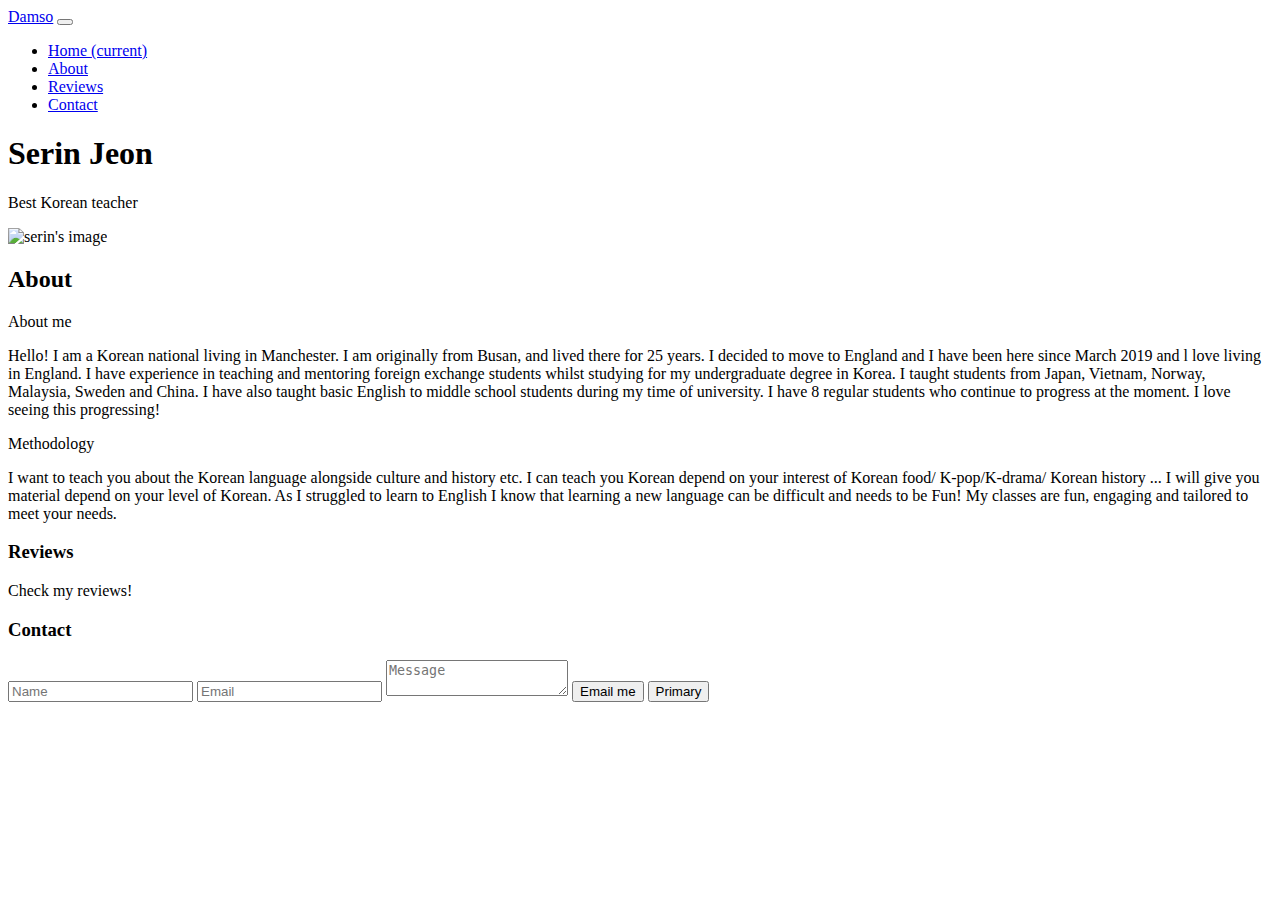
==== index.html @ 453c20a0 "add navbar" ====
<!DOCTYPE html>
<html lang="en">
  <head>
    <meta charset="UTF-8" />
    <meta
      name="viewport"
      content="width=device-width, initial-scale=1, shrink-to-fit=no"
    />

    <meta
      name="description"
      content="Learn Korean with Damso is website that
    can see materials to learn Korean and profile of tutor"
    />

    <!--font-->
    <link
      href="https://fonts.googleapis.com/css?family=Open+Sans:300,400,600,700"
      rel="stylesheet"
    />

    <!--style-->
    <link rel="stylesheet" href="style.css" />
    <!--bootstrap-->
    <link
      rel="stylesheet"
      href="https://stackpath.bootstrapcdn.com/bootstrap/4.5.0/css/bootstrap.min.css"
      integrity="sha384-9aIt2nRpC12Uk9gS9baDl411NQApFmC26EwAOH8WgZl5MYYxFfc+NcPb1dKGj7Sk"
      crossorigin="anonymous"
    />

    <title>Learn Korean with Damso</title>
    <!--favicon -->
    <link rel="icon" href="" />
  </head>
  <body>
    <header>
      <nav class="navbar fixed-top navbar-expand-lg navbar-light bg-light">
        <a class="navbar-brand" href="#">Damso</a>
        <button
          class="navbar-toggler"
          type="button"
          data-toggle="collapse"
          data-target="#navbarNav"
          aria-controls="navbarNav"
          aria-expanded="false"
          aria-label="Toggle navigation"
        >
          <span class="navbar-toggler-icon"></span>
        </button>
        <div class="collapse navbar-collapse" id="navbarNav">
          <ul class="navbar-nav">
            <li class="nav-item active">
              <a class="nav-link" href="#"
                >Home <span class="sr-only">(current)</span></a
              >
            </li>
            <li class="nav-item">
              <a class="nav-link" href="#about">About</a>
            </li>
            <li class="nav-item">
              <a class="nav-link" href="#reviews">Reviews</a>
            </li>
            <li class="nav-item">
              <a class="nav-link" href="#contact">Contact</a>
            </li>
          </ul>
        </div>
      </nav>
    </header>

    <section>
      <div>
        <h1>Serin Jeon</h1>
        <p>Best Korean teacher</p>
      </div>
      <div>
        <img src="" alt="serin's image" />
      </div>
    </section>
    <main>
      <section id="about">
        <h2>About</h2>
        <article>
          <p>About me</p>
          <p>
            Hello! I am a Korean national living in Manchester. I am originally
            from Busan, and lived there for 25 years. I decided to move to
            England and I have been here since March 2019 and l love living in
            England. I have experience in teaching and mentoring foreign
            exchange students whilst studying for my undergraduate degree in
            Korea. I taught students from Japan, Vietnam, Norway, Malaysia,
            Sweden and China. I have also taught basic English to middle school
            students during my time of university. I have 8 regular students who
            continue to progress at the moment. I love seeing this progressing!
          </p>
        </article>
        <article>
          <p>Methodology</p>
          <p>
            I want to teach you about the Korean language alongside culture and
            history etc. I can teach you Korean depend on your interest of
            Korean food/ K-pop/K-drama/ Korean history ... I will give you
            material depend on your level of Korean. As I struggled to learn to
            English I know that learning a new language can be difficult and
            needs to be Fun! My classes are fun, engaging and tailored to meet
            your needs.
          </p>
        </article>

        <article>
          <!--vedio put -->
        </article>
      </section>
    </main>
    <section id="reviews">
      <h3>Reviews</h3>
      <p>
        Check my reviews!
        <img />
      </p>
    </section>
    <section id="contact">
      <h3>Contact</h3>
      <form>
        <input type="text" name="name" placeholder="Name" required />
        <input type="email" name="email" placeholder="Email" required />
        <textarea
          name="message"
          id="message"
          placeholder="Message"
          required
        ></textarea>
        <button class="btn btn-default" hef="#" type="submit">Email me</button>
        <button type="button" class="btn btn-primary">Primary</button>
      </form>
    </section>
    <footer></footer>

    <!--bootstrap for JS-->
    <script
      src="https://code.jquery.com/jquery-3.5.1.slim.min.js"
      integrity="sha384-DfXdz2htPH0lsSSs5nCTpuj/zy4C+OGpamoFVy38MVBnE+IbbVYUew+OrCXaRkfj"
      crossorigin="anonymous"
    ></script>
    <script
      src="https://cdn.jsdelivr.net/npm/popper.js@1.16.0/dist/umd/popper.min.js"
      integrity="sha384-Q6E9RHvbIyZFJoft+2mJbHaEWldlvI9IOYy5n3zV9zzTtmI3UksdQRVvoxMfooAo"
      crossorigin="anonymous"
    ></script>
    <script
      src="https://stackpath.bootstrapcdn.com/bootstrap/4.5.0/js/bootstrap.min.js"
      integrity="sha384-OgVRvuATP1z7JjHLkuOU7Xw704+h835Lr+6QL9UvYjZE3Ipu6Tp75j7Bh/kR0JKI"
      crossorigin="anonymous"
    ></script>
  </body>
</html>
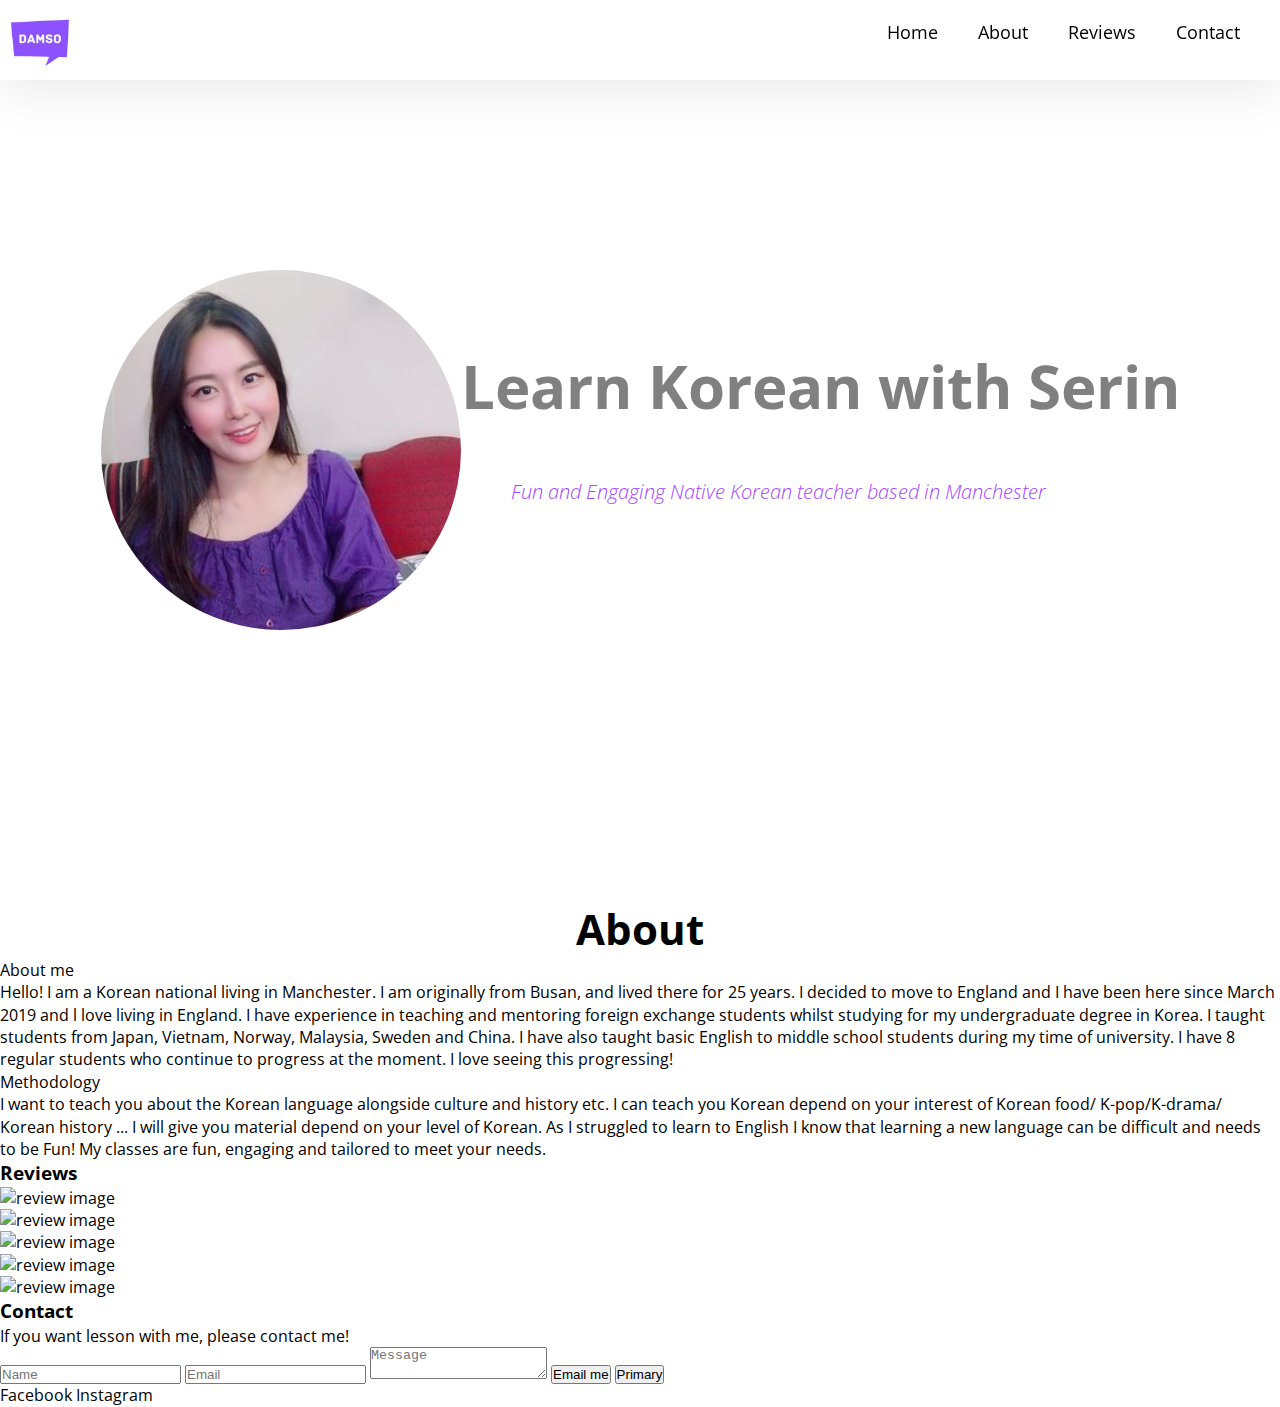
==== commit b68fe9a3: "add css get rid of bootstrap" ====
--- a/index.html
+++ b/index.html
@@ -14,30 +14,24 @@
     />
 
     <!--font-->
+
     <link
-      href="https://fonts.googleapis.com/css?family=Open+Sans:300,400,600,700"
+      href="https://fonts.googleapis.com/css2?family=Open+Sans:ital,wght@0,400;0,600;0,700;1,400;1,600;1,700&display=swap"
       rel="stylesheet"
     />
 
     <!--style-->
     <link rel="stylesheet" href="style.css" />
-    <!--bootstrap-->
-    <link
-      rel="stylesheet"
-      href="https://stackpath.bootstrapcdn.com/bootstrap/4.5.0/css/bootstrap.min.css"
-      integrity="sha384-9aIt2nRpC12Uk9gS9baDl411NQApFmC26EwAOH8WgZl5MYYxFfc+NcPb1dKGj7Sk"
-      crossorigin="anonymous"
-    />
 
     <title>Learn Korean with Damso</title>
     <!--favicon -->
     <link rel="icon" href="" />
   </head>
-  <body>
+  <body class="body">
     <header>
-      <nav class="navbar fixed-top navbar-expand-lg navbar-light bg-light">
-        <a class="navbar-brand" href="#">Damso</a>
-        <button
+      <nav id="navbar" class="nav">
+        <a class="navbar-brand" href="#"><img src="./img/damso.jpg" /></a>
+        <!-- <button
           class="navbar-toggler"
           type="button"
           data-toggle="collapse"
@@ -47,21 +41,22 @@
           aria-label="Toggle navigation"
         >
           <span class="navbar-toggler-icon"></span>
-        </button>
+        </button> -->
+
         <div class="collapse navbar-collapse" id="navbarNav">
-          <ul class="navbar-nav">
-            <li class="nav-item active">
+          <ul class="nav-list">
+            <li>
               <a class="nav-link" href="#"
-                >Home <span class="sr-only">(current)</span></a
-              >
+                >Home <span class="sr-only"></span
+              ></a>
             </li>
-            <li class="nav-item">
+            <li>
               <a class="nav-link" href="#about">About</a>
             </li>
-            <li class="nav-item">
+            <li>
               <a class="nav-link" href="#reviews">Reviews</a>
             </li>
-            <li class="nav-item">
+            <li>
               <a class="nav-link" href="#contact">Contact</a>
             </li>
           </ul>
@@ -69,15 +64,19 @@
       </nav>
     </header>
 
-    <section>
+    <section id="welcome-section" class="welcome-section">
       <div>
-        <h1>Serin Jeon</h1>
-        <p>Best Korean teacher</p>
+        <img src="./img/serin-image.jpg" alt="serin image" />
       </div>
+
       <div>
-        <img src="" alt="serin's image" />
+        <h1>Learn Korean with Serin</h1>
+        <p>
+          Fun and Engaging Native Korean teacher based in Manchester
+        </p>
       </div>
     </section>
+
     <main>
       <section id="about">
         <h2>About</h2>
@@ -95,6 +94,7 @@
             continue to progress at the moment. I love seeing this progressing!
           </p>
         </article>
+
         <article>
           <p>Methodology</p>
           <p>
@@ -113,15 +113,21 @@
         </article>
       </section>
     </main>
-    <section id="reviews">
-      <h3>Reviews</h3>
-      <p>
-        Check my reviews!
-        <img />
-      </p>
+
+    <section id="projects" class="projects-sections">
+      <h3 class="projects-section-header">Reviews</h3>
+      <div class="projects-grid">
+        <img class="project-image" src="" alt="review image" />
+        <img class="project-image" src="" alt="review image" />
+        <img class="project-image" src="" alt="review image" />
+        <img class="project-image" src="" alt="review image" />
+        <img class="project-image" src="" alt="review image" />
+      </div>
     </section>
-    <section id="contact">
+
+    <section id="contact" class="contact-section">
       <h3>Contact</h3>
+      <p>If you want lesson with me, please contact me!</p>
       <form>
         <input type="text" name="name" placeholder="Name" required />
         <input type="email" name="email" placeholder="Email" required />
@@ -135,7 +141,16 @@
         <button type="button" class="btn btn-primary">Primary</button>
       </form>
     </section>
-    <footer></footer>
+    <footer>
+      <div class="social">
+        <a href="#" target="_blank" class="btn contact-details"
+          ><i class="fab fa-facebook-square"></i>Facebook</a
+        >
+        <a href="#" target="_blank" class="btn contact-details"
+          ><i class="fab fa-facebook-square"></i>Instagram</a
+        >
+      </div>
+    </footer>
 
     <!--bootstrap for JS-->
     <script
--- a/style.css
+++ b/style.css
@@ -0,0 +1,148 @@
+/* Modify the background color */
+/*logo color: a346ff*/
+.navbar-brand > img {
+  max-width: 80px;
+}
+/* not working */
+
+:root {
+  --main-white: #f0f0f0;
+  --main-purple: #7231b2;
+  --main-logo: #a346ff;
+  --main-gray: #fcf9ff;
+}
+
+* {
+  margin: 0;
+  padding: 0;
+}
+
+* *::before,
+*::after {
+  box-sizing: inherit;
+}
+
+html {
+  box-sizing: border-box;
+  font-size: 62.5%;
+  scroll-behavior: smooth;
+}
+/*62.5% = 10px*, default document size=16px , */
+
+/* 1200px/16px =75 */
+@media (max-width: 75em) {
+  html {
+    font-size: 60%;
+  }
+}
+/* 
+980/16 */
+@media (max-width: 61.25em) {
+  html {
+    font-size: 58%;
+  }
+}
+
+/* 460/16 */
+@media (max-width: 28.75em) {
+  html {
+    font-size: 55%;
+  }
+}
+
+.body {
+  font-family: "Open Sans", sans-serif;
+  font-size: 1.6rem;
+  font-weight: 400;
+  line-height: 1.4;
+}
+
+h1,
+h2 {
+  font-weight: 700;
+  text-align: center;
+}
+
+h1 {
+  font-size: 6rem;
+}
+
+h2 {
+  font-size: 4.2rem;
+}
+
+a {
+  text-decoration: none;
+  color: black;
+}
+
+img {
+  display: block;
+  width: 100%;
+}
+ul {
+  list-style: none;
+}
+
+.nav {
+  display: flex;
+  justify-content: space-between;
+  position: fixed;
+  top: 0;
+  left: 0;
+  width: 100%;
+  box-shadow: 0 2px 55px 3px rgba(0, 0, 0, 0.1);
+  z-index: 10;
+  background-color: white;
+}
+
+.nav-list {
+  display: flex;
+  margin-right: 2rem;
+}
+
+.nav-list a {
+  display: block;
+  font-size: 1.8rem;
+  padding: 2rem;
+}
+
+.nav-list a:hover {
+  color: var(--main-logo);
+}
+
+@media (max-width: 28.75em) {
+  .nav {
+    justify-content: center;
+  }
+
+  .nav-list {
+    margin: 0 1rem;
+  }
+}
+
+.welcome-section {
+  display: flex;
+  flex-direction: row;
+  justify-content: center;
+  align-items: center;
+  width: 100%;
+  height: 100vh;
+  color: gray;
+}
+
+/*여기서 헤이트는 내가 보이는 부분에서 전체를 차지 하도록 100vh*/
+
+.welcome-section p {
+  font-size: 2rem;
+  font-weight: 200;
+  font-style: italic;
+  color: var(--main-logo);
+  margin: 5rem;
+}
+
+.welcome-section img {
+  border-radius: 50%;
+  height: 40vh;
+  width: auto;
+}
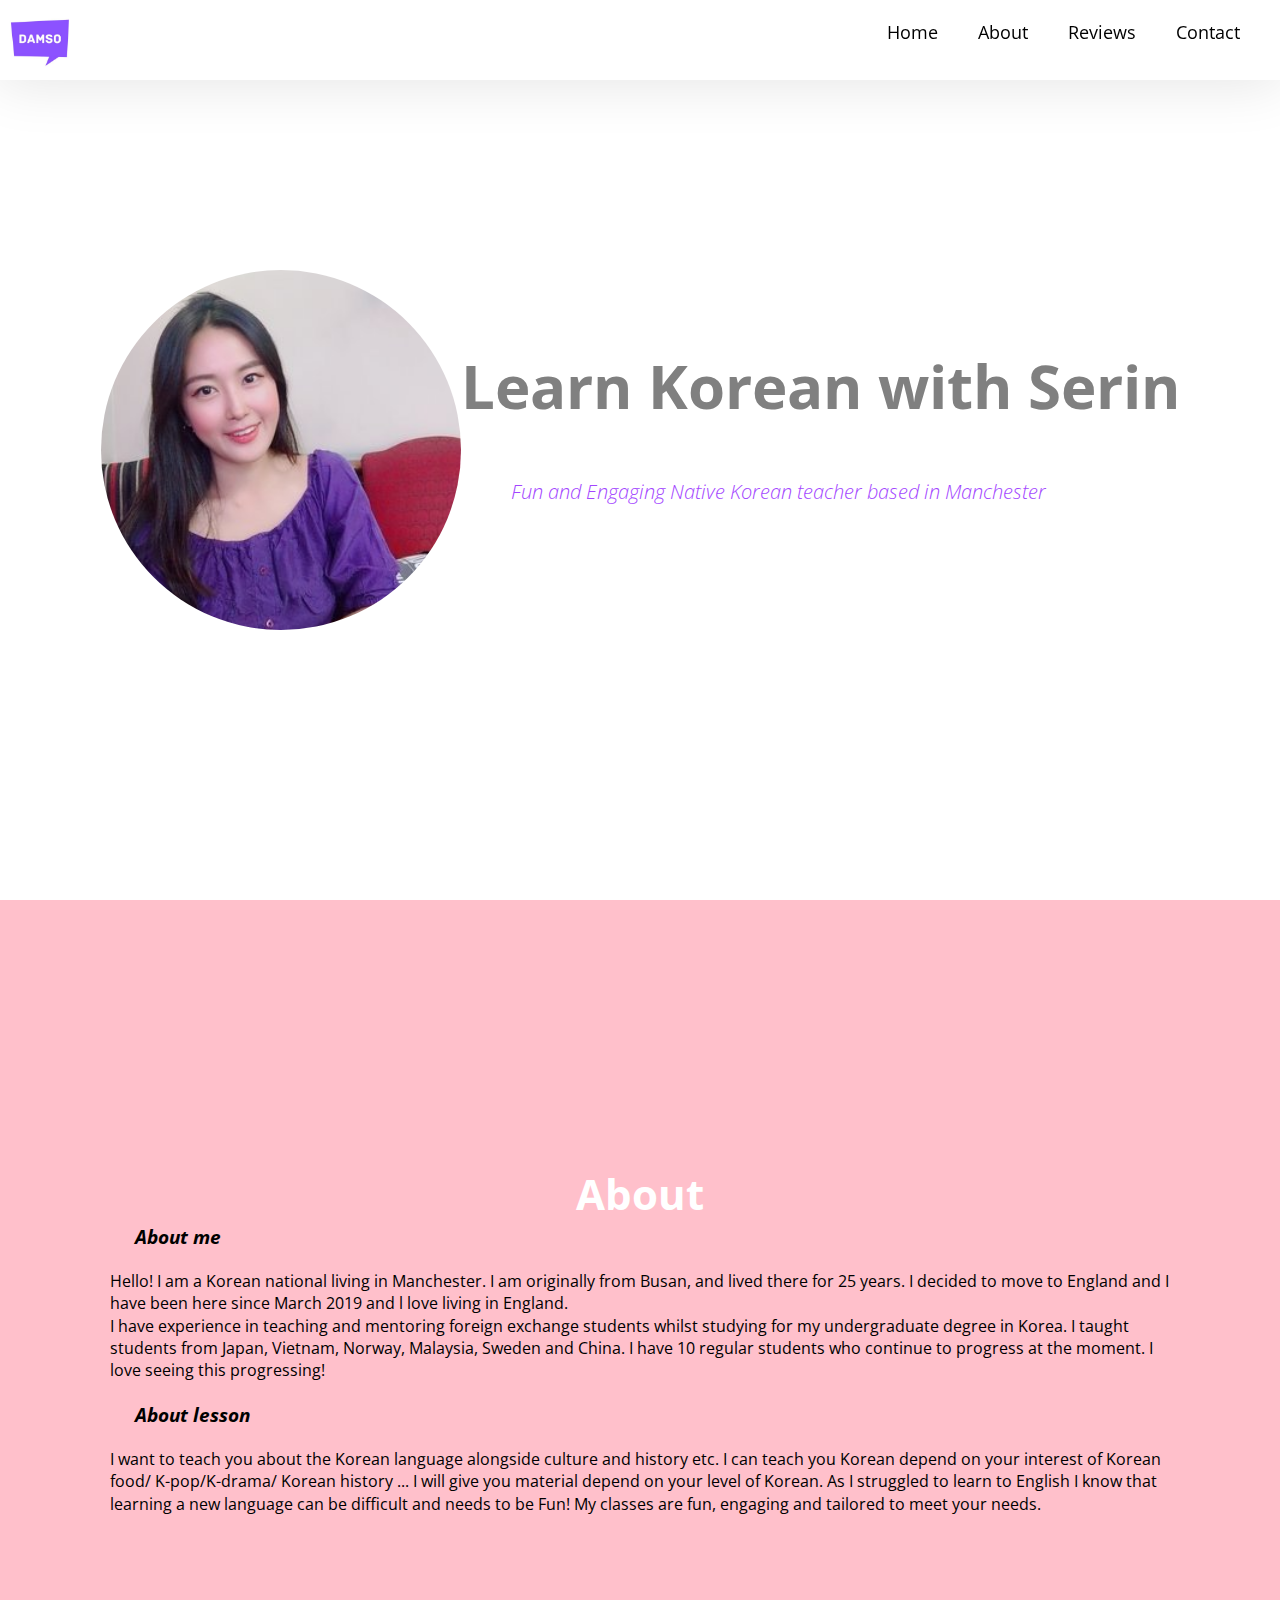
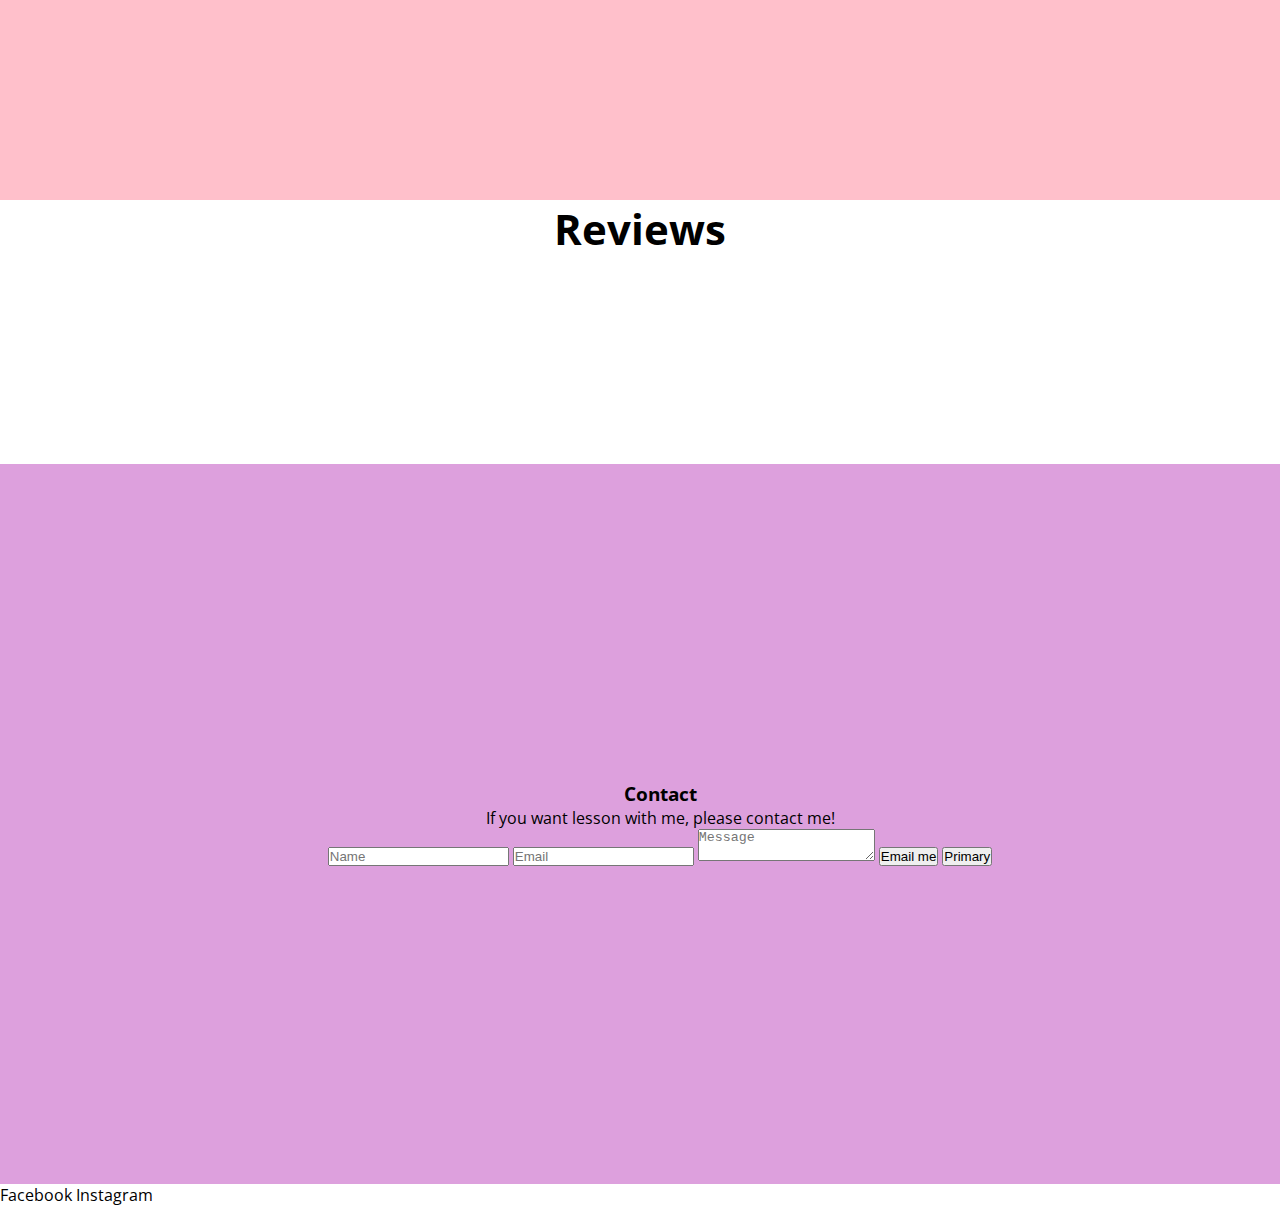
==== commit 10f207c4: "add css of review section, about section and a litte bit of contact section" ====
--- a/index.html
+++ b/index.html
@@ -78,44 +78,52 @@
     </section>
 
     <main>
-      <section id="about">
-        <h2>About</h2>
-        <article>
-          <p>About me</p>
-          <p>
-            Hello! I am a Korean national living in Manchester. I am originally
-            from Busan, and lived there for 25 years. I decided to move to
-            England and I have been here since March 2019 and l love living in
-            England. I have experience in teaching and mentoring foreign
-            exchange students whilst studying for my undergraduate degree in
-            Korea. I taught students from Japan, Vietnam, Norway, Malaysia,
-            Sweden and China. I have also taught basic English to middle school
-            students during my time of university. I have 8 regular students who
-            continue to progress at the moment. I love seeing this progressing!
-          </p>
-        </article>
+      <section id="about" class="about-section">
+        <div>
+          <h2>About</h2>
+        </div>
+        <div>
+          <article>
+            <h3><i>About me</i></h3>
+            <p>
+              Hello! I am a Korean national living in Manchester. I am
+              originally from Busan, and lived there for 25 years. I decided to
+              move to England and I have been here since March 2019 and l love
+              living in England.
+              <br />I have experience in teaching and mentoring foreign exchange
+              students whilst studying for my undergraduate degree in Korea. I
+              taught students from Japan, Vietnam, Norway, Malaysia, Sweden and
+              China. I have 10 regular students who continue to progress at the
+              moment. I love seeing this progressing!
+            </p>
+          </article>
+        </div>
 
-        <article>
-          <p>Methodology</p>
-          <p>
-            I want to teach you about the Korean language alongside culture and
-            history etc. I can teach you Korean depend on your interest of
-            Korean food/ K-pop/K-drama/ Korean history ... I will give you
-            material depend on your level of Korean. As I struggled to learn to
-            English I know that learning a new language can be difficult and
-            needs to be Fun! My classes are fun, engaging and tailored to meet
-            your needs.
-          </p>
-        </article>
+        <div>
+          <article>
+            <h3><i>About lesson</i></h3>
+            <p>
+              I want to teach you about the Korean language alongside culture
+              and history etc. I can teach you Korean depend on your interest of
+              Korean food/ K-pop/K-drama/ Korean history ... I will give you
+              material depend on your level of Korean. As I struggled to learn
+              to English I know that learning a new language can be difficult
+              and needs to be Fun! My classes are fun, engaging and tailored to
+              meet your needs.
+            </p>
+          </article>
+        </div>
 
-        <article>
-          <!--vedio put -->
-        </article>
+        <div>
+          <article>
+            <!--vedio put -->
+          </article>
+        </div>
       </section>
     </main>
 
-    <section id="projects" class="projects-sections">
-      <h3 class="projects-section-header">Reviews</h3>
+    <section id="reviews" class="projects-sections">
+      <h2 class="projects-section-header">Reviews</h2>
       <div class="projects-grid">
         <img class="project-image" src="" alt="review image" />
         <img class="project-image" src="" alt="review image" />
--- a/style.css
+++ b/style.css
@@ -146,3 +146,62 @@
   height: 40vh;
   width: auto;
 }
+
+/*about section*/
+.about-section {
+  display: flex;
+  flex-direction: column;
+  justify-content: center;
+  align-items: center;
+  width: 100%;
+  height: 100vh;
+  background-color: pink;
+}
+
+.about-section h2 {
+  color: white;
+}
+
+.about-section h3 {
+  margin-left: 15vh;
+}
+.about-section p {
+  padding: 2rem;
+  margin: 0 10vh;
+}
+
+.projects-section {
+  padding: 10rem 2rem;
+}
+.projects-section-header {
+  max-width: 640px;
+  margin: 0 auto 6rem auto;
+}
+
+.projects-grid {
+  display: grid;
+  grid-template-columns: repeat(auto-fit, minmax(320px, 1fr));
+  grid-gap: 4rem;
+  width: 100%;
+  max-width: 1280px;
+  margin: 0 auto;
+  margin-bottom: 6rem;
+}
+
+.project-image {
+  height: calc(100% - 6.8rem);
+  width: 100%;
+  object-fit: cover;
+}
+
+.contact-section {
+  display: flex;
+  flex-direction: column;
+  justify-content: center;
+  align-items: center;
+  text-align: center;
+  width: 100%;
+  height: 80vh;
+  padding: 0 2rem;
+  background-color: plum;
+}
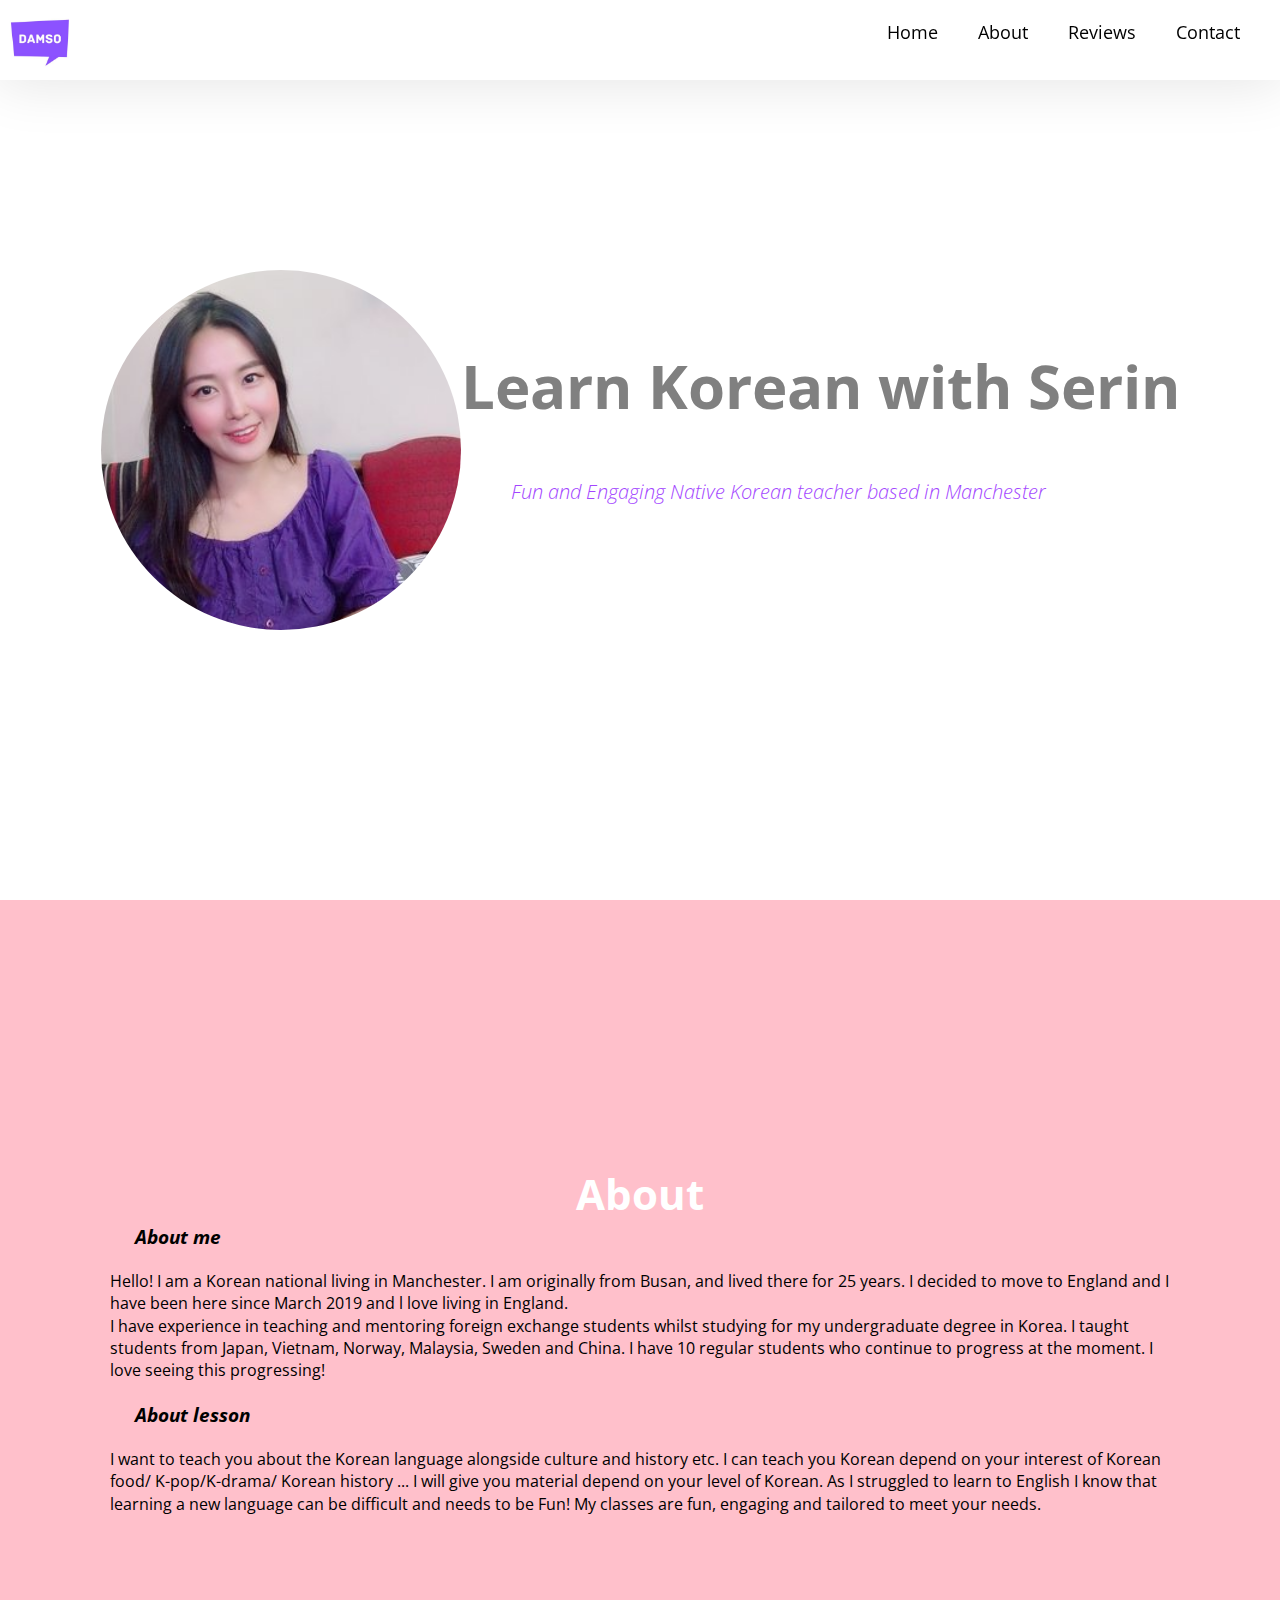
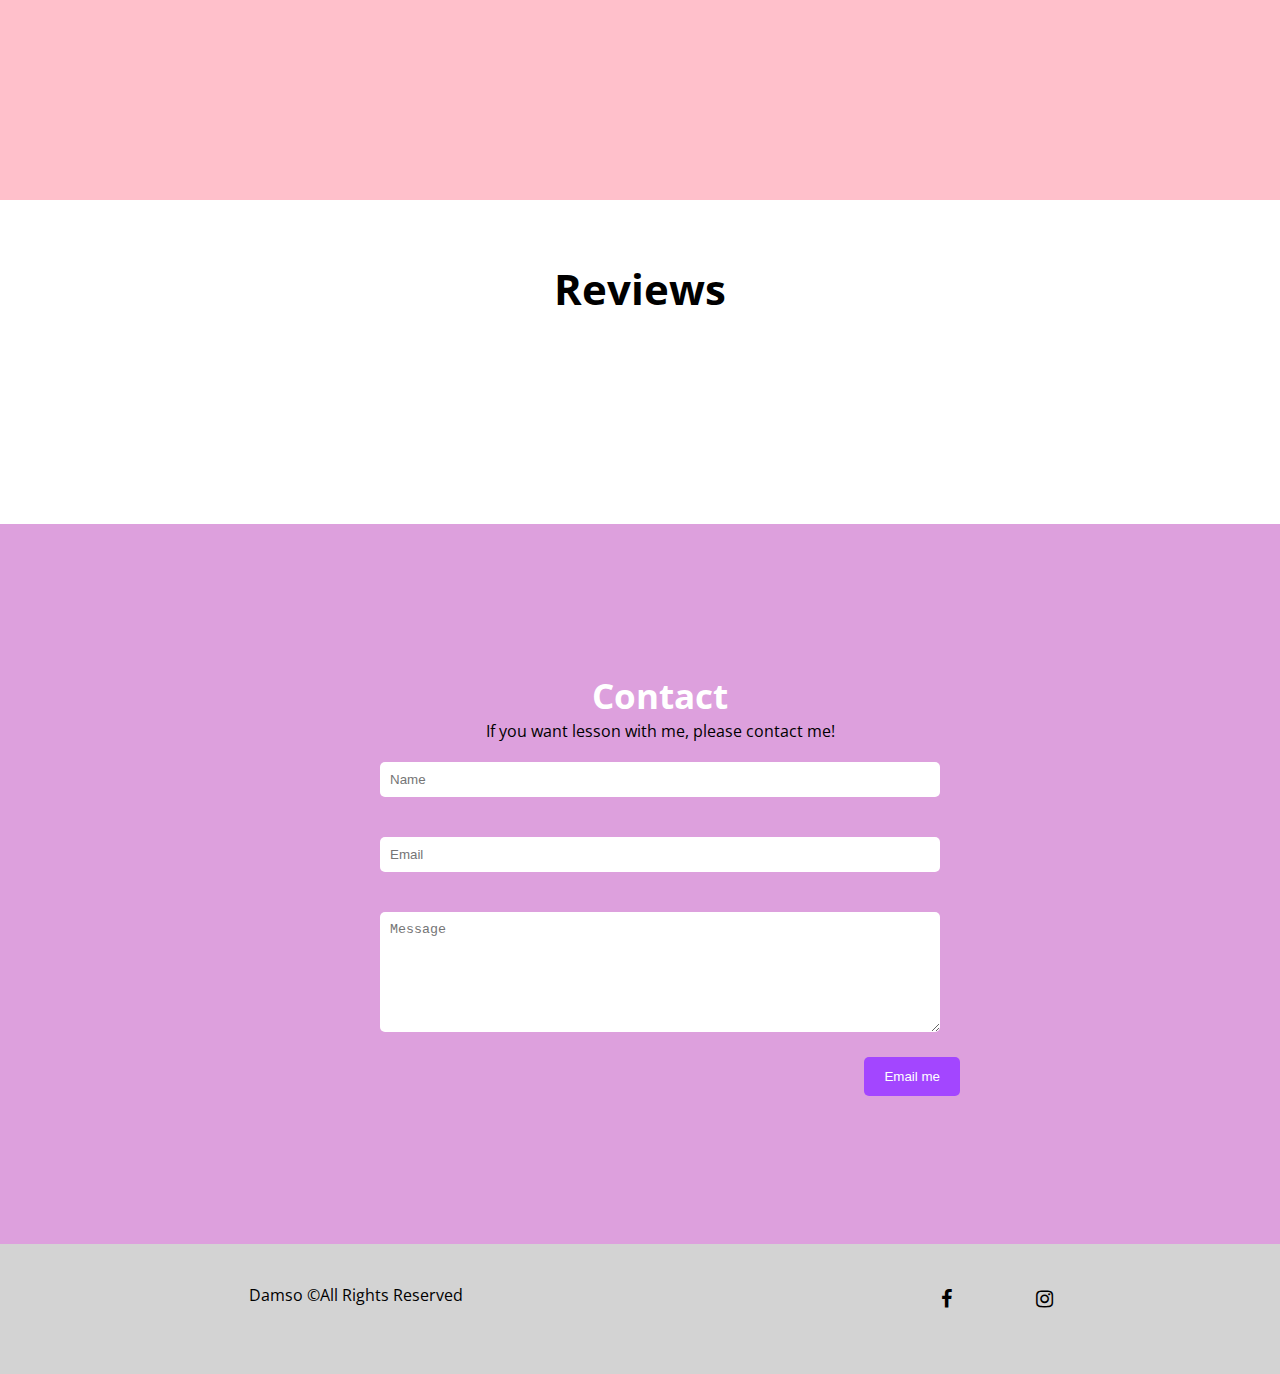
==== commit e5689ac7: "add css, not working responsive" ====
--- a/index.html
+++ b/index.html
@@ -12,7 +12,11 @@
       content="Learn Korean with Damso is website that
     can see materials to learn Korean and profile of tutor"
     />
-
+    <!--icon-->
+    <link
+      rel="stylesheet"
+      href="https://cdnjs.cloudflare.com/ajax/libs/font-awesome/4.7.0/css/font-awesome.min.css"
+    />
     <!--font-->
 
     <link
@@ -134,47 +138,46 @@
     </section>
 
     <section id="contact" class="contact-section">
-      <h3>Contact</h3>
-      <p>If you want lesson with me, please contact me!</p>
-      <form>
-        <input type="text" name="name" placeholder="Name" required />
-        <input type="email" name="email" placeholder="Email" required />
-        <textarea
-          name="message"
-          id="message"
-          placeholder="Message"
-          required
-        ></textarea>
-        <button class="btn btn-default" hef="#" type="submit">Email me</button>
-        <button type="button" class="btn btn-primary">Primary</button>
-      </form>
+      <div><h3>Contact</h3></div>
+      <div>
+        <p>If you want lesson with me, please contact me!</p>
+      </div>
+      <div class="contact-form">
+        <form>
+          <div>
+            <input type="text" name="name" placeholder="Name" required />
+          </div>
+          <div>
+            <input type="email" name="email" placeholder="Email" required />
+          </div>
+          <div>
+            <textarea
+              name="message"
+              id="message"
+              placeholder="Message"
+              required
+            ></textarea>
+          </div>
+          <button class="btn" hef="#" type="submit">
+            Email me
+          </button>
+        </form>
+      </div>
     </section>
+
     <footer>
-      <div class="social">
+      <div class="copy-right">
+        <p>Damso &copy;All Rights Reserved</p>
+      </div>
+
+      <div class="social-link">
         <a href="#" target="_blank" class="btn contact-details"
-          ><i class="fab fa-facebook-square"></i>Facebook</a
-        >
+          ><i class="fa fa-facebook"></i
+        ></a>
         <a href="#" target="_blank" class="btn contact-details"
-          ><i class="fab fa-facebook-square"></i>Instagram</a
-        >
+          ><i class="fa fa-instagram"></i
+        ></a>
       </div>
     </footer>
-
-    <!--bootstrap for JS-->
-    <script
-      src="https://code.jquery.com/jquery-3.5.1.slim.min.js"
-      integrity="sha384-DfXdz2htPH0lsSSs5nCTpuj/zy4C+OGpamoFVy38MVBnE+IbbVYUew+OrCXaRkfj"
-      crossorigin="anonymous"
-    ></script>
-    <script
-      src="https://cdn.jsdelivr.net/npm/popper.js@1.16.0/dist/umd/popper.min.js"
-      integrity="sha384-Q6E9RHvbIyZFJoft+2mJbHaEWldlvI9IOYy5n3zV9zzTtmI3UksdQRVvoxMfooAo"
-      crossorigin="anonymous"
-    ></script>
-    <script
-      src="https://stackpath.bootstrapcdn.com/bootstrap/4.5.0/js/bootstrap.min.js"
-      integrity="sha384-OgVRvuATP1z7JjHLkuOU7Xw704+h835Lr+6QL9UvYjZE3Ipu6Tp75j7Bh/kR0JKI"
-      crossorigin="anonymous"
-    ></script>
   </body>
 </html>
--- a/style.css
+++ b/style.css
@@ -6,10 +6,7 @@
 /* not working */
 
 :root {
-  --main-white: #f0f0f0;
-  --main-purple: #7231b2;
   --main-logo: #a346ff;
-  --main-gray: #fcf9ff;
 }
 
 * {
@@ -175,7 +172,7 @@
 }
 .projects-section-header {
   max-width: 640px;
-  margin: 0 auto 6rem auto;
+  margin: 6rem auto 6rem auto;
 }
 
 .projects-grid {
@@ -205,3 +202,61 @@
   padding: 0 2rem;
   background-color: plum;
 }
+
+.contact-section h3 {
+  font-size: 3.5rem;
+  color: white;
+}
+
+.contact-section input {
+  margin: 2rem;
+  padding: 1rem;
+  border: var(--main-logo);
+  border-radius: 5px;
+  width: 60vh;
+}
+
+.contact-section textarea {
+  margin: 2rem;
+  padding: 1rem;
+  border: var(--main-logo);
+  border-radius: 5px;
+  height: 10rem;
+  width: 60vh;
+}
+
+.contact-section button {
+  background-color: var(--main-logo);
+  color: white;
+  padding: 12px 20px;
+  border: none;
+  border-radius: 5px;
+  cursor: pointer;
+  float: right;
+}
+
+footer {
+  display: flex;
+  justify-content: space-around;
+  padding: 2rem;
+  width: 100%;
+  background-color: lightgray;
+  height: 10vh;
+}
+
+footer p {
+  margin: 2rem;
+}
+
+.fa {
+  padding: 20px;
+  font-size: 2rem;
+  width: 50px;
+  text-align: center;
+  text-decoration: none;
+  margin: 5px 2px;
+}
+
+.fa:hover {
+  color: var(--main-logo);
+}
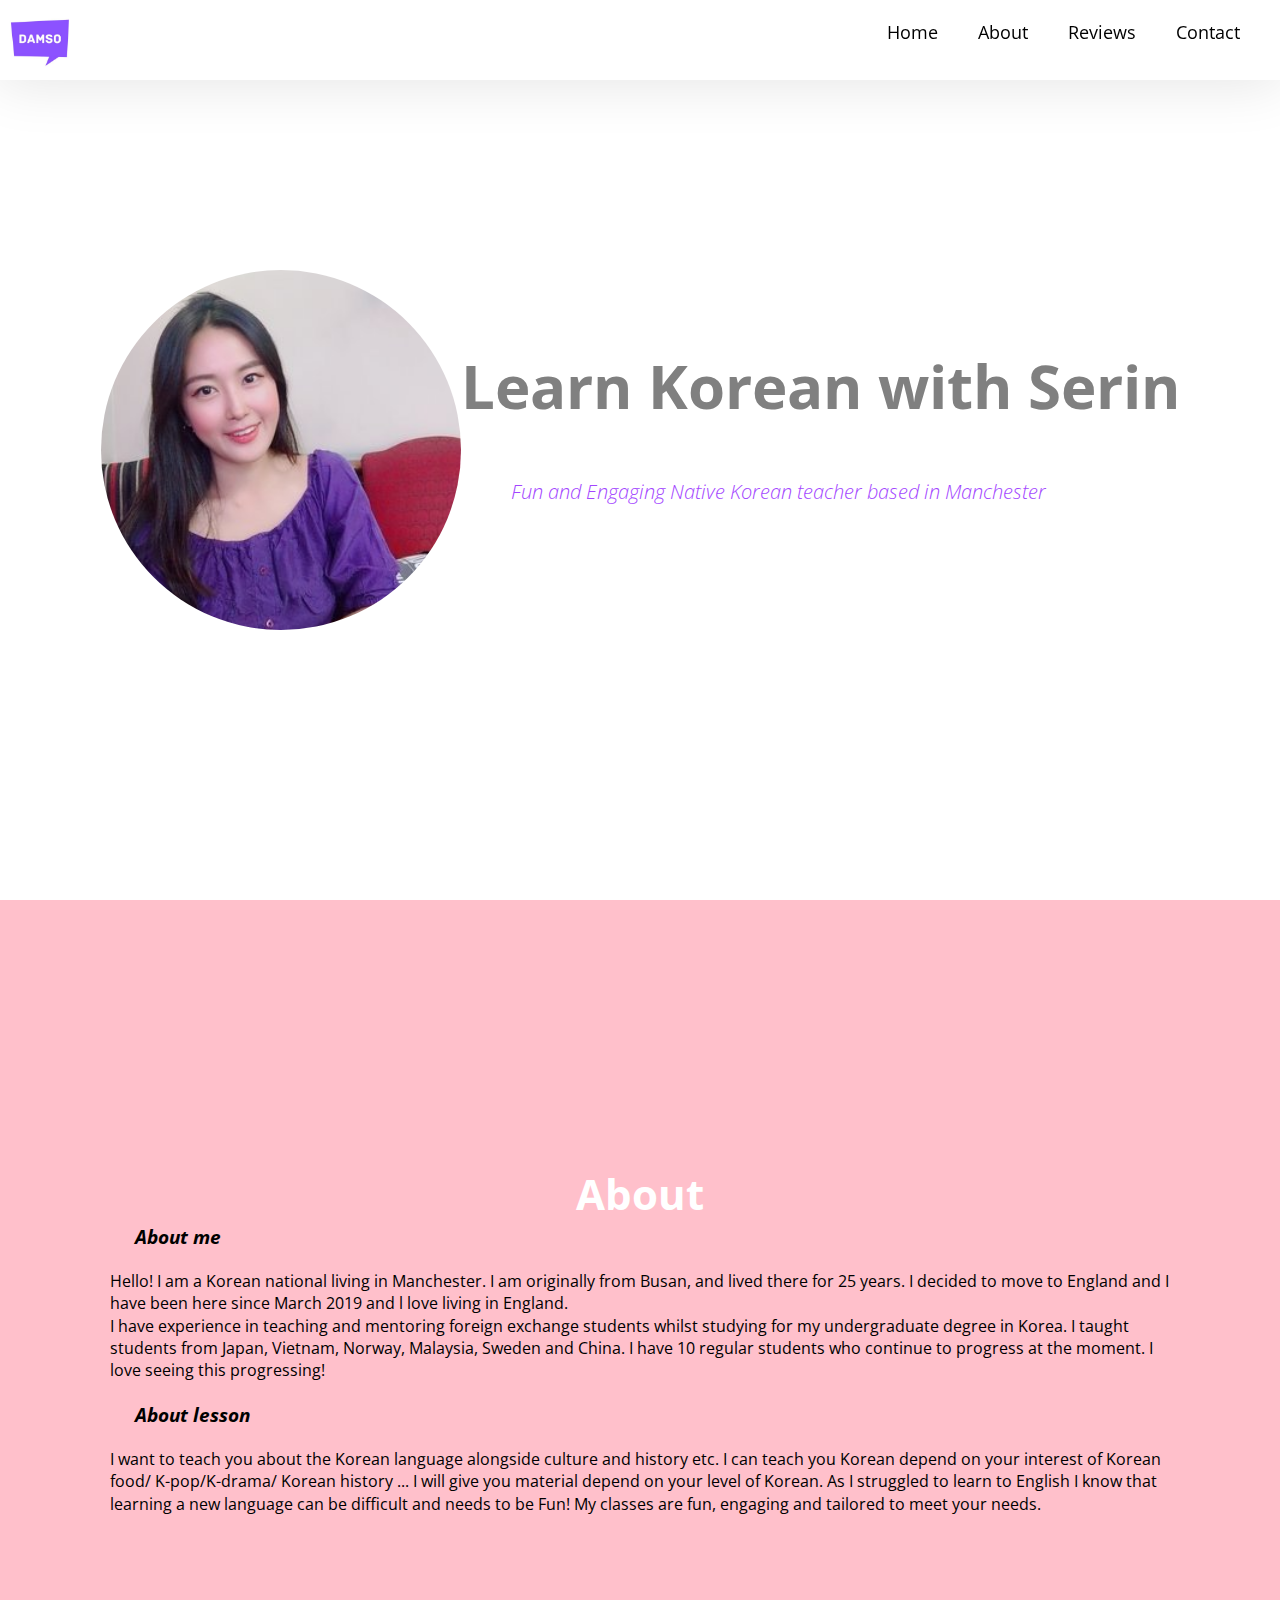
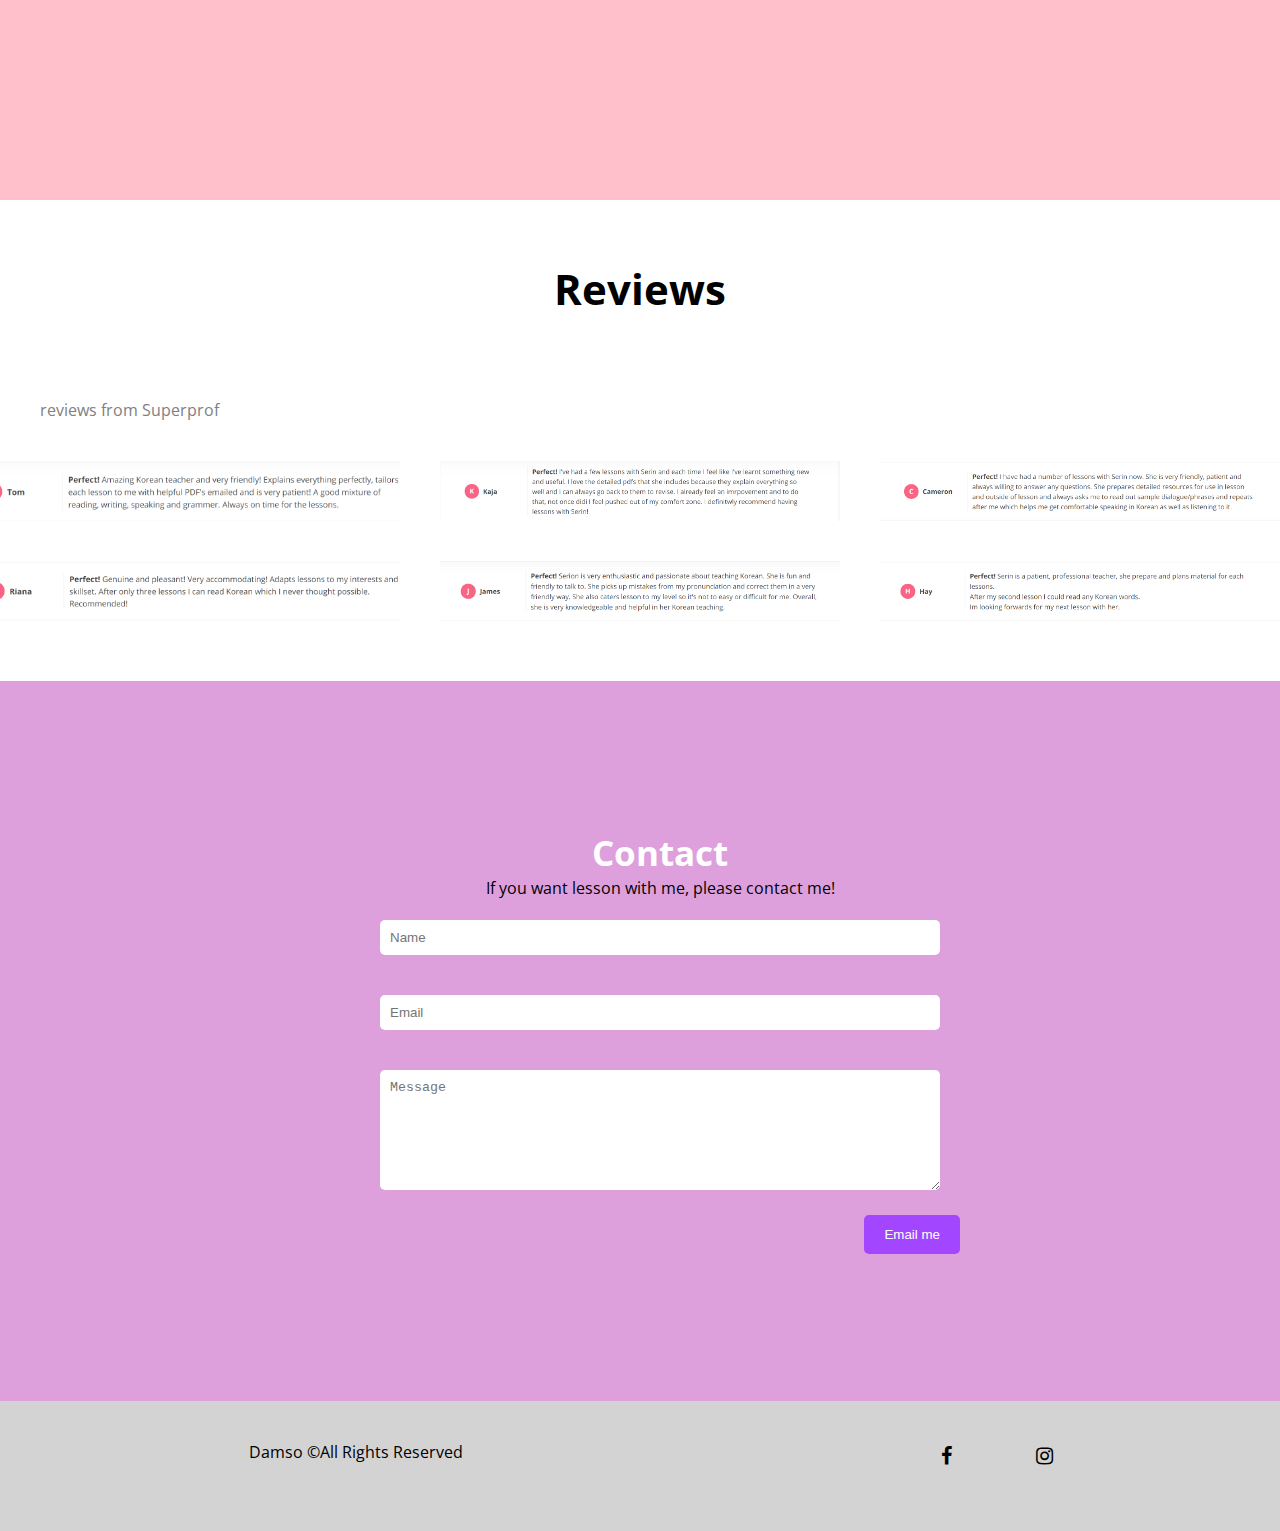
==== commit d7dca486: "add review img" ====
--- a/index.html
+++ b/index.html
@@ -128,12 +128,14 @@
 
     <section id="reviews" class="projects-sections">
       <h2 class="projects-section-header">Reviews</h2>
+      <p>reviews from Superprof</p>
       <div class="projects-grid">
-        <img class="project-image" src="" alt="review image" />
-        <img class="project-image" src="" alt="review image" />
-        <img class="project-image" src="" alt="review image" />
-        <img class="project-image" src="" alt="review image" />
-        <img class="project-image" src="" alt="review image" />
+        <img class="project-image" src="./img/review2.PNG" alt="review image" />
+        <img class="project-image" src="./img/review3.PNG" alt="review image" />
+        <img class="project-image" src="./img/review4.PNG" alt="review image" />
+        <img class="project-image" src="./img/review5.PNG" alt="review image" />
+        <img class="project-image" src="./img/review6.PNG" alt="review image" />
+        <img class="project-image" src="./img/review7.PNG" alt="review image" />
       </div>
     </section>
 
--- a/style.css
+++ b/style.css
@@ -175,6 +175,11 @@
   margin: 6rem auto 6rem auto;
 }
 
+.projects-sections p {
+  padding: 2rem;
+  margin: 2rem;
+  color: gray;
+}
 .projects-grid {
   display: grid;
   grid-template-columns: repeat(auto-fit, minmax(320px, 1fr));
@@ -186,7 +191,7 @@
 }
 
 .project-image {
-  height: calc(100% - 6.8rem);
+  height: 60px;
   width: 100%;
   object-fit: cover;
 }
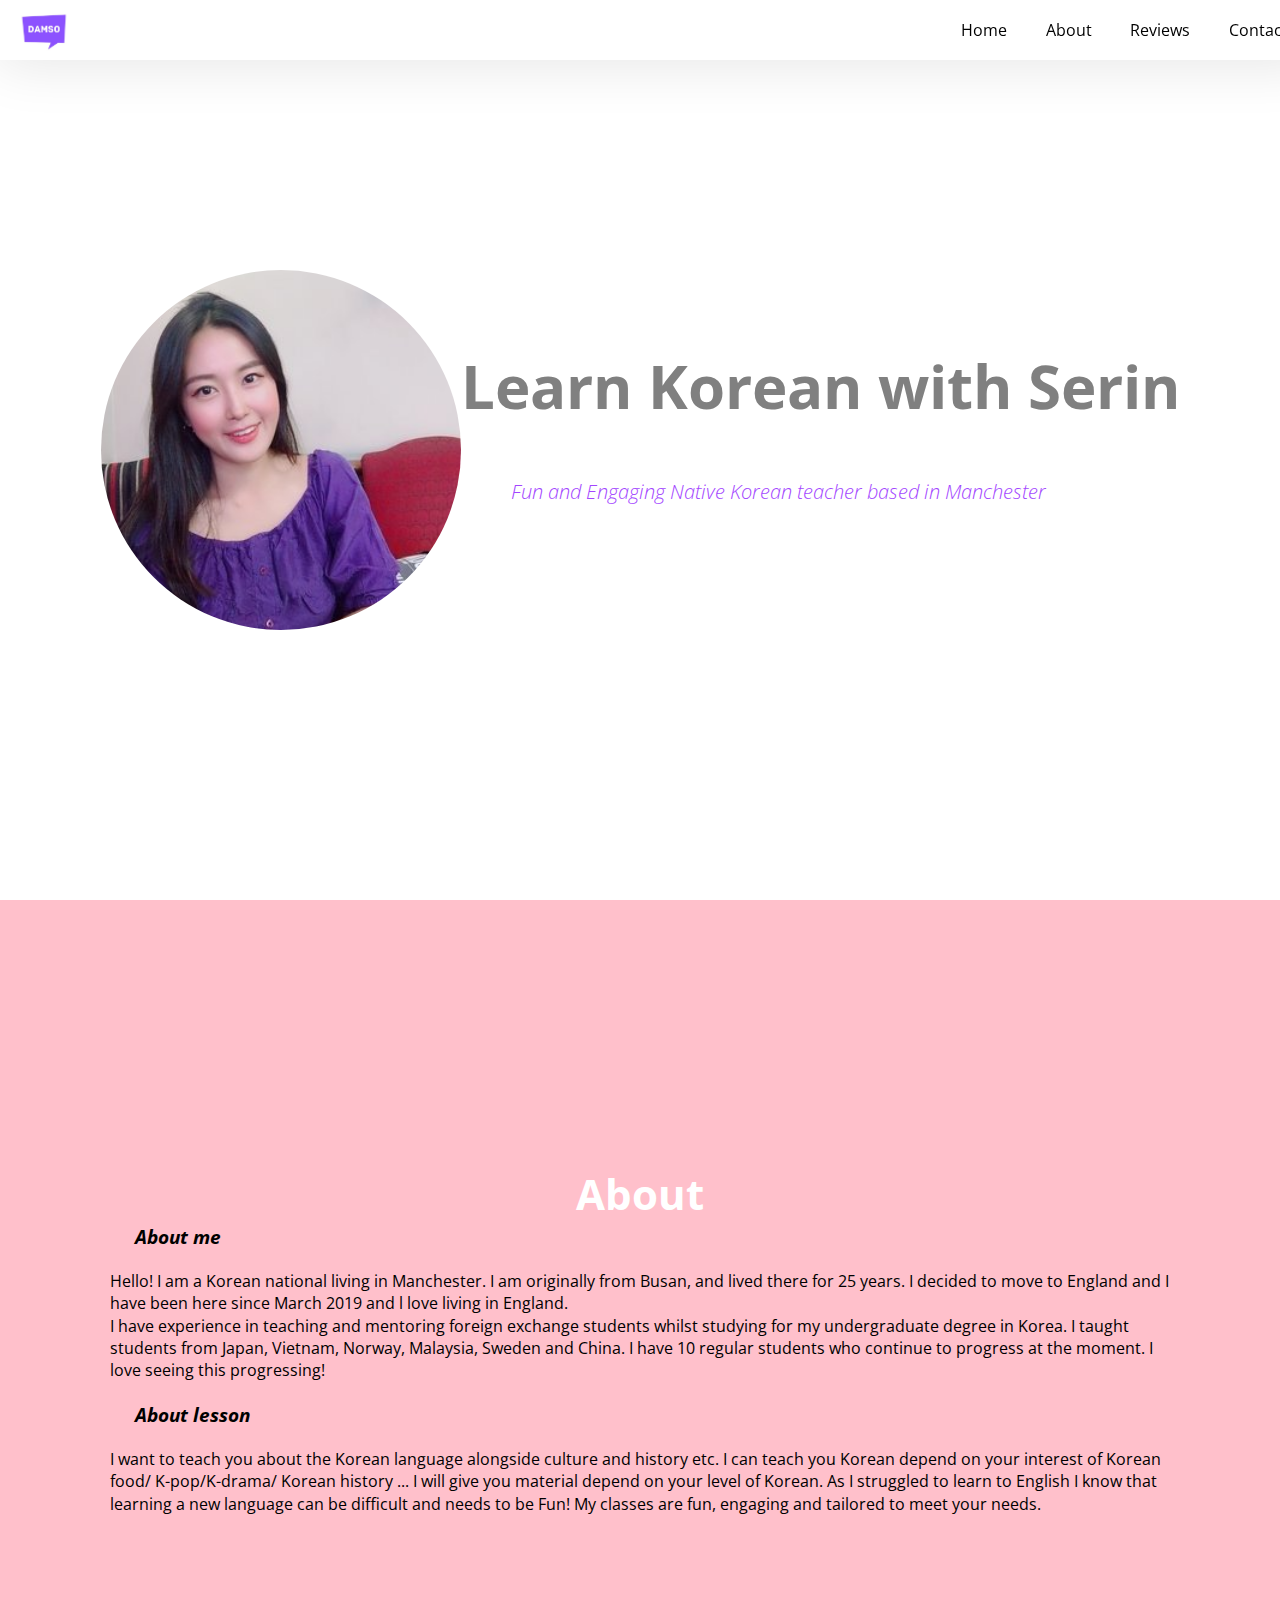
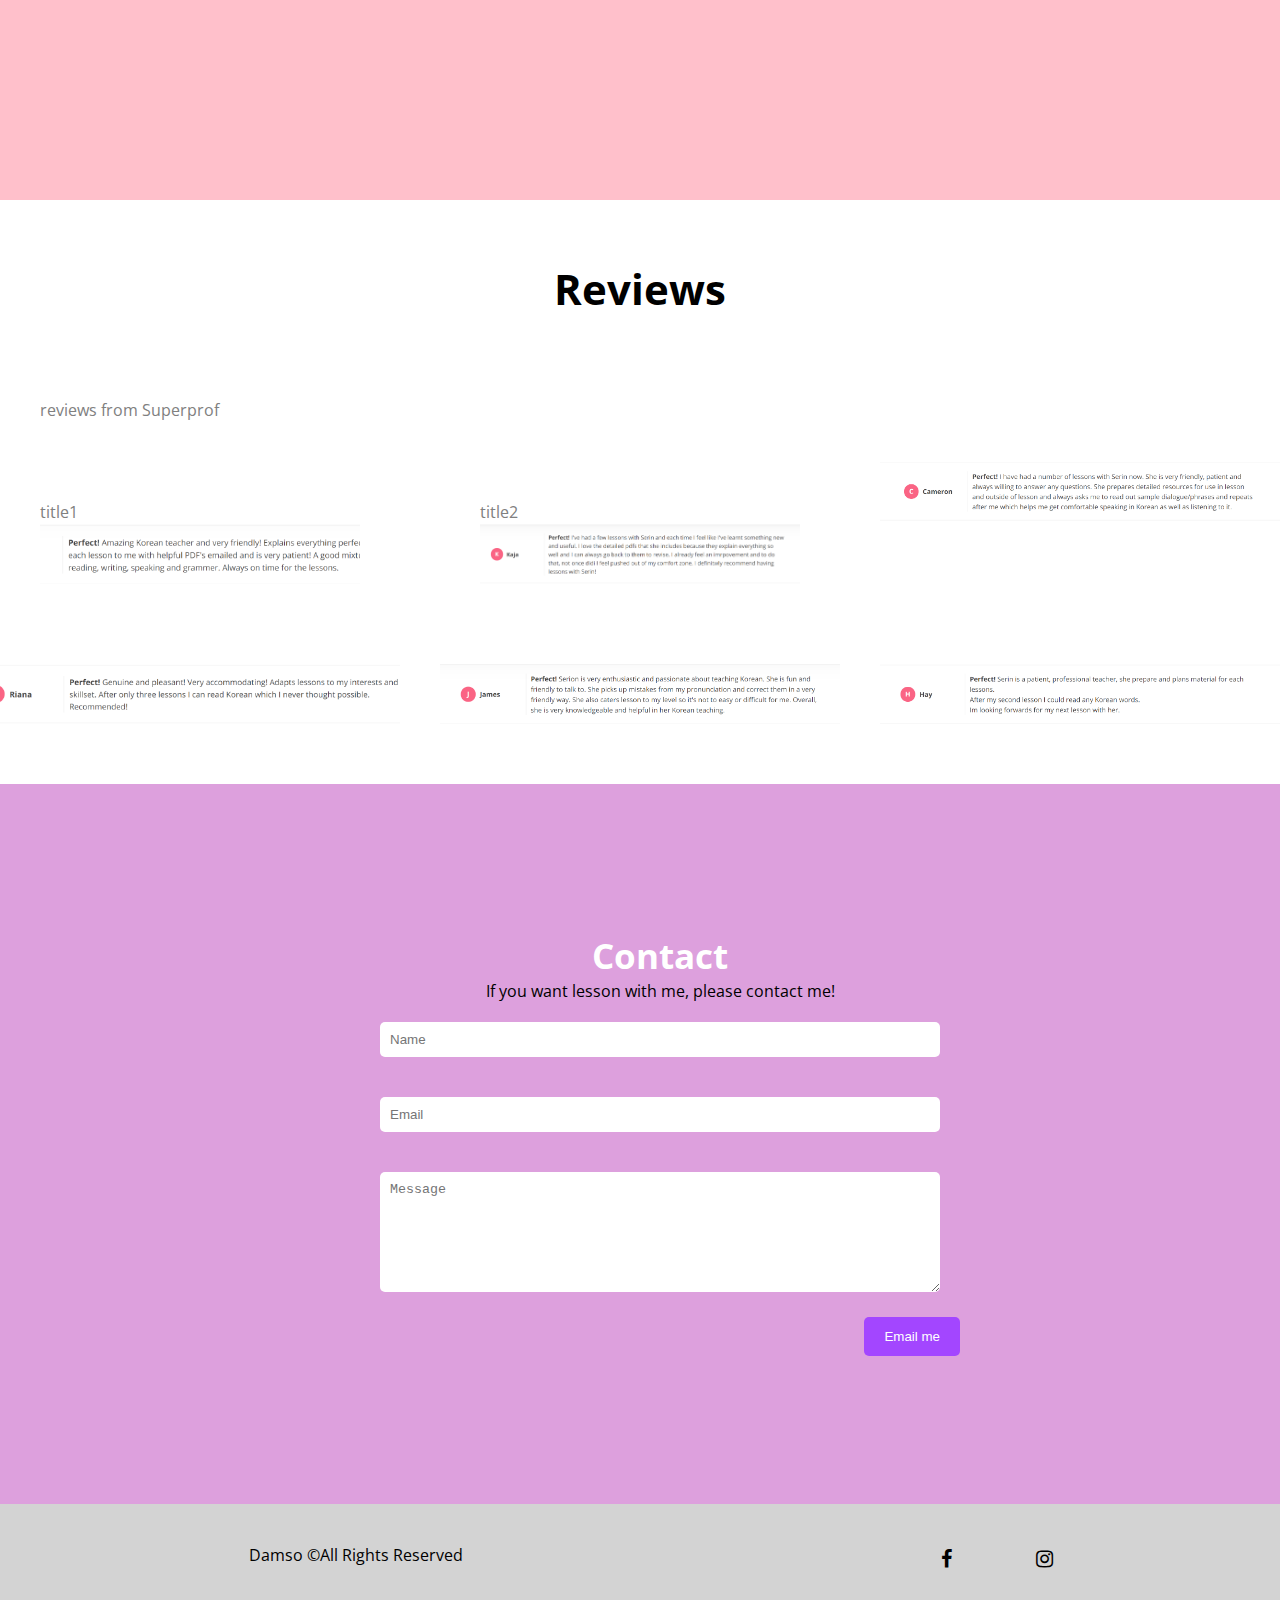
==== commit 8beb058b: "change navbar" ====
--- a/index.html
+++ b/index.html
@@ -32,41 +32,42 @@
     <link rel="icon" href="" />
   </head>
   <body class="body">
-    <header>
-      <nav id="navbar" class="nav">
-        <a class="navbar-brand" href="#"><img src="./img/damso.jpg" /></a>
-        <!-- <button
-          class="navbar-toggler"
+    <header id="navbar">
+      <nav class="nav navbar-container container">
+        <a class="home-link" href="/"
+          ><div class="navbar-logo"><img src="./img/damso.jpg" /></div
+        ></a>
+
+        <button
+          class="navbar-toggle"
           type="button"
-          data-toggle="collapse"
-          data-target="#navbarNav"
-          aria-controls="navbarNav"
-          aria-expanded="false"
-          aria-label="Toggle navigation"
+          aria-label="Open navigation menu"
         >
-          <span class="navbar-toggler-icon"></span>
-        </button> -->
-
-        <div class="collapse navbar-collapse" id="navbarNav">
-          <ul class="nav-list">
-            <li>
-              <a class="nav-link" href="#"
-                >Home <span class="sr-only"></span
-              ></a>
-            </li>
-            <li>
-              <a class="nav-link" href="#about">About</a>
-            </li>
-            <li>
-              <a class="nav-link" href="#reviews">Reviews</a>
-            </li>
-            <li>
-              <a class="nav-link" href="#contact">Contact</a>
+          <span class="icon-bar"></span>
+          <span class="icon-bar"></span>
+          <span class="icon-bar"></span>
+        </button>
+
+        <div class="navbar-menu">
+          <ul class="navbar-links">
+            <li class="navbar-item">
+              <a class="navbar-link" href="/">Home </a>
+            </li>
+
+            <li class="navbar-item">
+              <a class="navbar-link" href="#about">About</a>
+            </li>
+            <li class="navbar-item">
+              <a class="navbar-link" href="#reviews">Reviews</a>
+            </li>
+            <li class="navbar-item">
+              <a class="navbar-link" href="#contact">Contact</a>
             </li>
           </ul>
         </div>
       </nav>
     </header>
+    <script src="index.js"></script>
 
     <section id="welcome-section" class="welcome-section">
       <div>
@@ -75,9 +76,7 @@
 
       <div>
         <h1>Learn Korean with Serin</h1>
-        <p>
-          Fun and Engaging Native Korean teacher based in Manchester
-        </p>
+        <p>Fun and Engaging Native Korean teacher based in Manchester</p>
       </div>
     </section>
 
@@ -129,9 +128,27 @@
     <section id="reviews" class="projects-sections">
       <h2 class="projects-section-header">Reviews</h2>
       <p>reviews from Superprof</p>
-      <div class="projects-grid">
-        <img class="project-image" src="./img/review2.PNG" alt="review image" />
-        <img class="project-image" src="./img/review3.PNG" alt="review image" />
+      <div class="projects-grid" id="projects">
+        <p class="project-title">
+          title1
+          <a
+            href="https://github.com/serin0837"
+            id="profile-link"
+            target="_blank"
+            ><img
+              class="project-image"
+              src="./img/review2.PNG"
+              alt="review image"
+          /></a>
+        </p>
+        <p class="project-title">
+          title2
+          <img
+            class="project-image"
+            src="./img/review3.PNG"
+            alt="review image"
+          />
+        </p>
         <img class="project-image" src="./img/review4.PNG" alt="review image" />
         <img class="project-image" src="./img/review5.PNG" alt="review image" />
         <img class="project-image" src="./img/review6.PNG" alt="review image" />
@@ -160,9 +177,7 @@
               required
             ></textarea>
           </div>
-          <button class="btn" hef="#" type="submit">
-            Email me
-          </button>
+          <button class="btn" hef="#" type="submit">Email me</button>
         </form>
       </div>
     </section>
--- a/style.css
+++ b/style.css
@@ -81,6 +81,22 @@
   list-style: none;
 }
 
+.container {
+  max-width: 1280px;
+  padding-left: 1.4rem;
+  padding-right: 2rem;
+  margin-left: auto;
+  margin-right: auto;
+}
+
+#navbar {
+  --navbar-height: 64px;
+  position: fixed;
+  height: var(--navbar-height);
+  left: 0;
+  right: 0;
+}
+
 .nav {
   display: flex;
   justify-content: space-between;
@@ -93,31 +109,154 @@
   background-color: white;
 }
 
-.nav-list {
-  display: flex;
-  margin-right: 2rem;
-}
-
-.nav-list a {
+.navbar-container {
+  display: flex;
+  justify-content: space-between;
+  align-items: center;
+}
+
+.navbar-item {
+  margin: 0.4em;
+  width: 100%;
+}
+
+.home-link,
+.navbar-link {
+  transition: color 0.2s ease-in-out;
+  text-decoration: none;
+  display: flex;
+  font-weight: 400;
+  align-items: center;
+  transition: background-color 0.2s ease-in-out, color 0.2s ease-in-out;
+}
+
+.navbar-link {
+  justify-content: center;
+  width: 100%;
+  padding: 0.4em 0.8em;
+  border-radius: 5px;
+}
+
+.navbar-link:focus,
+.navbar-link:hover {
+  color: var(--main-logo);
+}
+
+.navbar-logo {
+  border-radius: 50;
+  width: 60px;
+  height: 60px;
+  margin-right: 0.5em;
+}
+
+.navbar-toggle {
+  cursor: pointer;
+  border: none;
+  background-color: transparent;
+  width: 40px;
+  height: 40px;
+  display: flex;
+  align-items: center;
+  justify-content: center;
+  flex-direction: column;
+}
+
+.icon-bar {
   display: block;
-  font-size: 1.8rem;
-  padding: 2rem;
-}
-
-.nav-list a:hover {
-  color: var(--main-logo);
-}
-
-@media (max-width: 28.75em) {
-  .nav {
-    justify-content: center;
-  }
-
-  .nav-list {
-    margin: 0 1rem;
-  }
-}
-
+  width: 25px;
+  height: 4px;
+  margin: 2px;
+  transition: background-color 0.2s ease-in-out, transform 0.2s ease-in-out,
+    opacity 0.2s ease-in-out;
+  background-color: black;
+}
+
+.navbar-toggle:focus .icon-bar,
+.navbar-toggle:hover .icon-bar {
+  background-color: var(--main-logo);
+}
+
+#navbar.opened .navbar-toggle .icon-bar:first-child,
+#navbar.opened .navbar-toggle .icon-bar:last-child {
+  position: absolute;
+  margin: 0;
+  width: 30px;
+}
+
+#navbar.opened .navbar-toggle .icon-bar:first-child {
+  transform: rotate(45deg);
+}
+
+#navbar.opened .navbar-toggle .icon-bar:nth-child(2) {
+  opacity: 0;
+}
+
+#navbar.opened .navbar-toggle .icon-bar:last-child {
+  transform: rotate(-45deg);
+}
+
+.navbar-menu {
+  position: fixed;
+  top: var(--navbar-height);
+  bottom: 0;
+  transition: opacity 0.2s ease-in-out, visibility 0.2s ease-in-out;
+  opacity: 0;
+  visibility: hidden;
+  left: 0;
+  right: 0;
+}
+
+#navbar.opened .navbar-menu {
+  background-color: rgba(0, 0, 0, 0.4);
+  opacity: 1;
+  visibility: visible;
+}
+.navbar-links {
+  list-style-type: none;
+  max-height: 0;
+  overflow: hidden;
+  position: absolute;
+  display: flex;
+  flex-direction: column;
+  align-items: center;
+  left: 0;
+  right: 0;
+  margin: 1.4rem;
+  border-radius: 5px;
+  box-shadow: 0 0 20px rgba(0, 0, 0, 0.3);
+}
+
+#navbar.opened .navbar-links {
+  padding: 1em;
+  max-height: none;
+}
+
+@media screen and (min-width: 700px) {
+  .navbar-toggle {
+    display: none;
+  }
+  #navbar .navbar-menu,
+  #navbar.opened .navbar-menu {
+    visibility: visible;
+    opacity: 1;
+    position: static;
+    display: block;
+    height: 100%;
+  }
+
+  #navbar .navbar-links,
+  #navbar.opened .navbar-links {
+    margin: 0;
+    padding: 0;
+    box-shadow: none;
+    position: static;
+    flex-direction: row;
+    list-style-type: none;
+    max-height: max-content;
+    width: 100%;
+    height: 100%;
+  }
+}
 .welcome-section {
   display: flex;
   flex-direction: row;
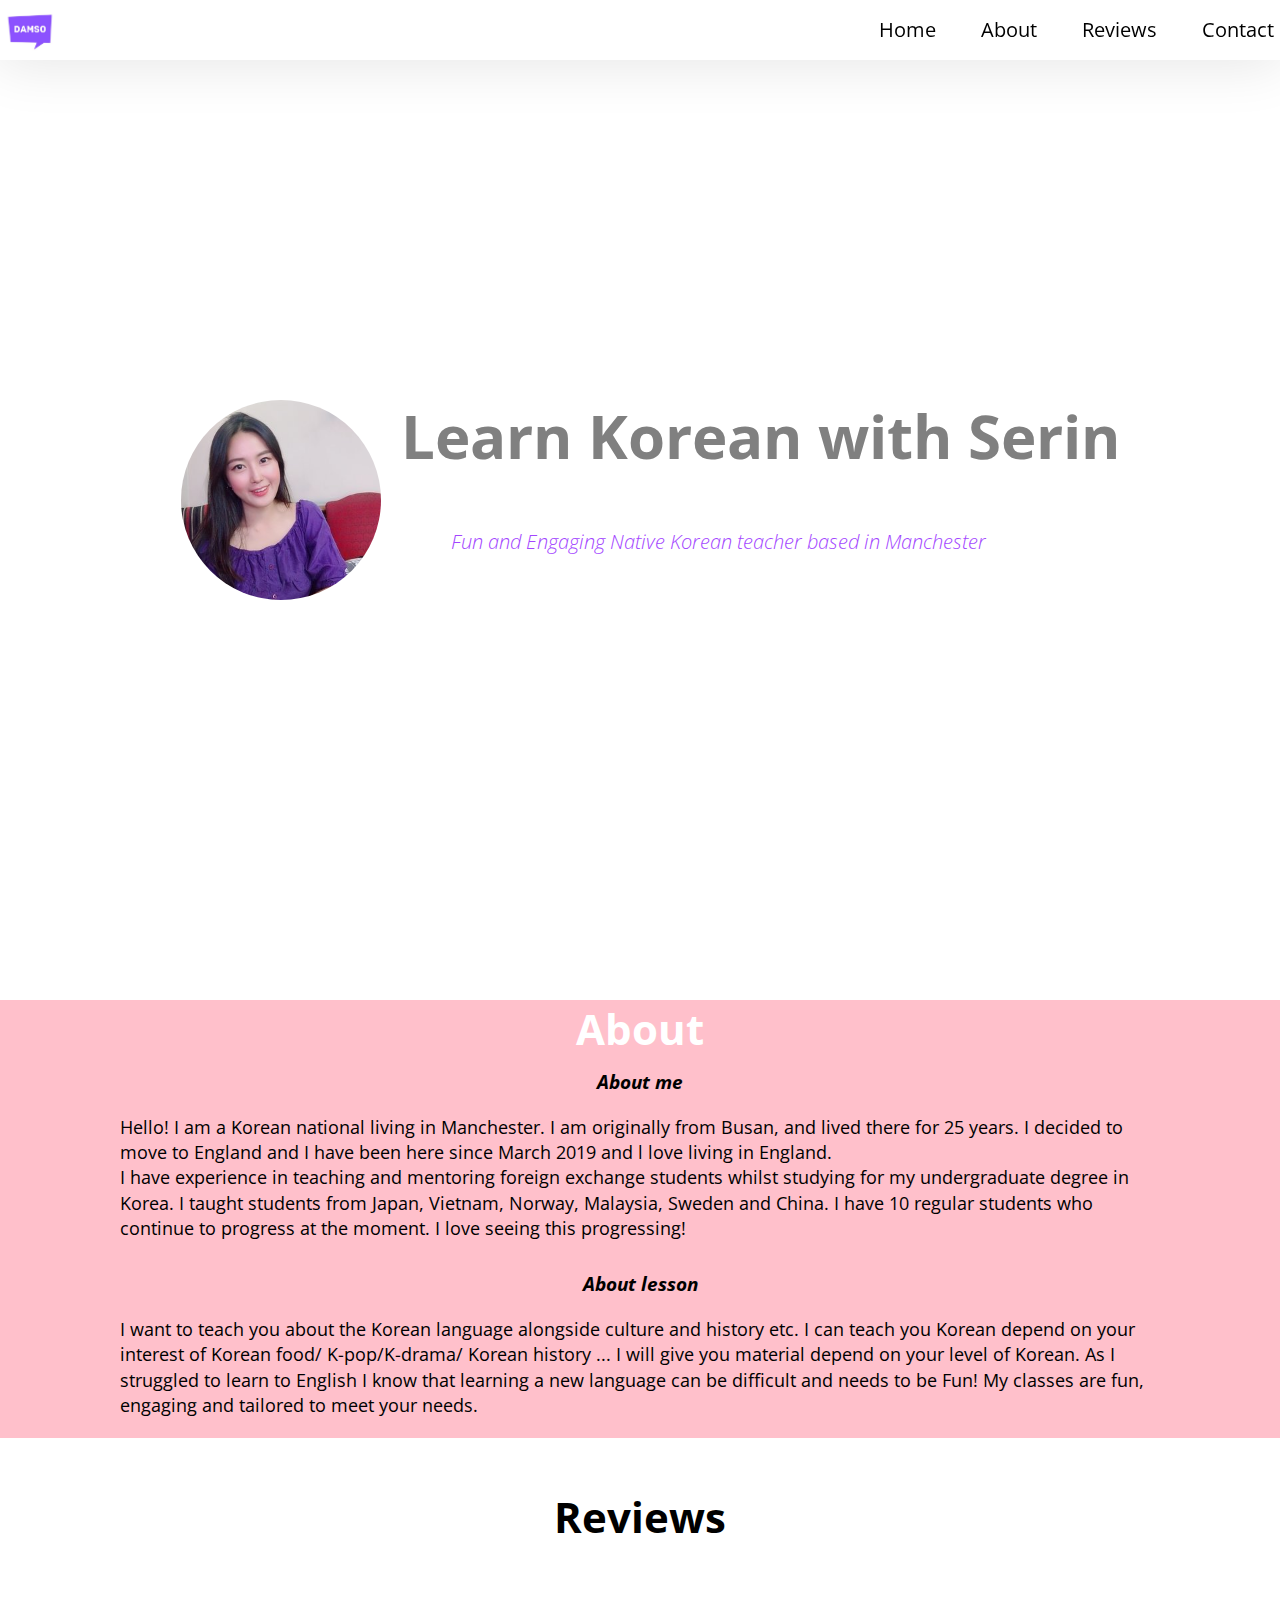
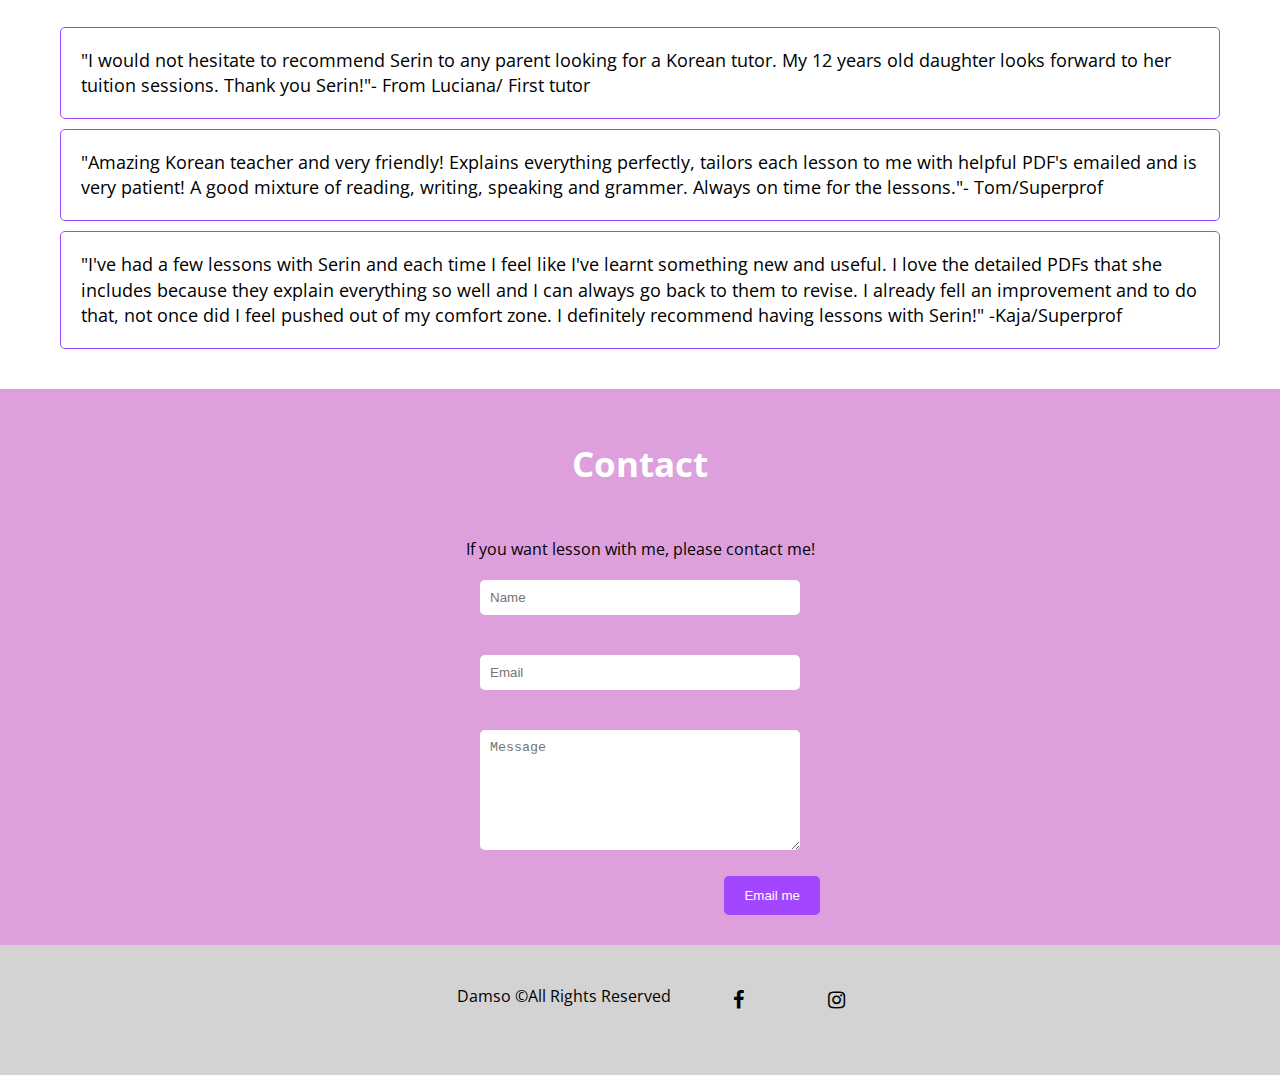
==== commit d2f29267: "changed css" ====
--- a/index.html
+++ b/index.html
@@ -27,7 +27,7 @@
     <!--style-->
     <link rel="stylesheet" href="style.css" />
 
-    <title>Learn Korean with Damso</title>
+    <title>Damso Learn Korean</title>
     <!--favicon -->
     <link rel="icon" href="" />
   </head>
@@ -69,7 +69,7 @@
     </header>
     <script src="index.js"></script>
 
-    <section id="welcome-section" class="welcome-section">
+    <section class="welcome welcome-section">
       <div>
         <img src="./img/serin-image.jpg" alt="serin image" />
       </div>
@@ -116,47 +116,36 @@
             </p>
           </article>
         </div>
-
-        <div>
-          <article>
-            <!--vedio put -->
-          </article>
-        </div>
       </section>
     </main>
 
-    <section id="reviews" class="projects-sections">
+    <section id="reviews" class="projects-section">
       <h2 class="projects-section-header">Reviews</h2>
-      <p>reviews from Superprof</p>
-      <div class="projects-grid" id="projects">
-        <p class="project-title">
-          title1
-          <a
-            href="https://github.com/serin0837"
-            id="profile-link"
-            target="_blank"
-            ><img
-              class="project-image"
-              src="./img/review2.PNG"
-              alt="review image"
-          /></a>
-        </p>
-        <p class="project-title">
-          title2
-          <img
-            class="project-image"
-            src="./img/review3.PNG"
-            alt="review image"
-          />
-        </p>
-        <img class="project-image" src="./img/review4.PNG" alt="review image" />
-        <img class="project-image" src="./img/review5.PNG" alt="review image" />
-        <img class="project-image" src="./img/review6.PNG" alt="review image" />
-        <img class="project-image" src="./img/review7.PNG" alt="review image" />
-      </div>
+
+      <ul>
+        <li>
+          "I would not hesitate to recommend Serin to any parent looking for a
+          Korean tutor. My 12 years old daughter looks forward to her tuition
+          sessions. Thank you Serin!"- From Luciana/ First tutor
+        </li>
+        <li>
+          "Amazing Korean teacher and very friendly! Explains everything
+          perfectly, tailors each lesson to me with helpful PDF's emailed and is
+          very patient! A good mixture of reading, writing, speaking and
+          grammer. Always on time for the lessons."- Tom/Superprof
+        </li>
+        <li>
+          "I've had a few lessons with Serin and each time I feel like I've
+          learnt something new and useful. I love the detailed PDFs that she
+          includes because they explain everything so well and I can always go
+          back to them to revise. I already fell an improvement and to do that,
+          not once did I feel pushed out of my comfort zone. I definitely
+          recommend having lessons with Serin!" -Kaja/Superprof
+        </li>
+      </ul>
     </section>
 
-    <section id="contact" class="contact-section">
+    <section id="contact" class="contact contact-section">
       <div><h3>Contact</h3></div>
       <div>
         <p>If you want lesson with me, please contact me!</p>
@@ -182,7 +171,7 @@
       </div>
     </section>
 
-    <footer>
+    <footer class="footer">
       <div class="copy-right">
         <p>Damso &copy;All Rights Reserved</p>
       </div>
--- a/style.css
+++ b/style.css
@@ -24,6 +24,7 @@
   font-size: 62.5%;
   scroll-behavior: smooth;
 }
+
 /*62.5% = 10px*, default document size=16px , */
 
 /* 1200px/16px =75 */
@@ -71,6 +72,7 @@
 a {
   text-decoration: none;
   color: black;
+  font-size: 2rem;
 }
 
 img {
@@ -83,8 +85,6 @@
 
 .container {
   max-width: 1280px;
-  padding-left: 1.4rem;
-  padding-right: 2rem;
   margin-left: auto;
   margin-right: auto;
 }
@@ -105,7 +105,6 @@
   left: 0;
   width: 100%;
   box-shadow: 0 2px 55px 3px rgba(0, 0, 0, 0.1);
-  z-index: 10;
   background-color: white;
 }
 
@@ -207,7 +206,7 @@
 }
 
 #navbar.opened .navbar-menu {
-  background-color: rgba(0, 0, 0, 0.4);
+  background-color: rgba(0, 0, 0, 0.7);
   opacity: 1;
   visibility: visible;
 }
@@ -255,8 +254,10 @@
     max-height: max-content;
     width: 100%;
     height: 100%;
-  }
-}
+    font-weight: 700;
+  }
+}
+
 .welcome-section {
   display: flex;
   flex-direction: row;
@@ -265,6 +266,7 @@
   width: 100%;
   height: 100vh;
   color: gray;
+  margin-top: 5rem;
 }
 
 /*여기서 헤이트는 내가 보이는 부분에서 전체를 차지 하도록 100vh*/
@@ -279,60 +281,74 @@
 
 .welcome-section img {
   border-radius: 50%;
-  height: 40vh;
+  height: 200px;
   width: auto;
+  padding-left: 2rem;
+  padding-right: 2rem;
+}
+
+@media screen and (max-width: 450px) {
+  .welcome-section {
+    display: flex;
+    flex-direction: column;
+    align-items: center;
+    justify-content: center;
+  }
 }
 
 /*about section*/
+
 .about-section {
-  display: flex;
-  flex-direction: column;
-  justify-content: center;
-  align-items: center;
-  width: 100%;
-  height: 100vh;
+  width: 100%;
+  height: 100%;
   background-color: pink;
 }
 
 .about-section h2 {
   color: white;
+  margin-top: 5rem;
 }
 
 .about-section h3 {
-  margin-left: 15vh;
+  text-align: center;
 }
 .about-section p {
   padding: 2rem;
   margin: 0 10vh;
 }
 
+@media screen and (max-width: 500px) {
+  .about-section p {
+    margin: 0 2rem;
+  }
+}
+.about-section div {
+  margin: 1rem;
+}
+
+.about-section p {
+  font-size: 1.8rem;
+}
 .projects-section {
-  padding: 10rem 2rem;
+  padding: 0 2rem;
 }
 .projects-section-header {
   max-width: 640px;
-  margin: 6rem auto 6rem auto;
-}
-
-.projects-sections p {
+  margin: 5rem auto 5rem auto;
+}
+
+.projects-section ul {
+  margin: 2rem;
   padding: 2rem;
-  margin: 2rem;
-  color: gray;
-}
-.projects-grid {
-  display: grid;
-  grid-template-columns: repeat(auto-fit, minmax(320px, 1fr));
-  grid-gap: 4rem;
-  width: 100%;
-  max-width: 1280px;
-  margin: 0 auto;
-  margin-bottom: 6rem;
-}
-
-.project-image {
-  height: 60px;
-  width: 100%;
-  object-fit: cover;
+}
+.projects-section li {
+  margin-top: 1rem;
+  font-size: 1.8rem;
+}
+.projects-section li {
+  border: 1px solid var(--main-logo);
+  border-radius: 5px;
+  padding: 2rem;
 }
 
 .contact-section {
@@ -342,14 +358,17 @@
   align-items: center;
   text-align: center;
   width: 100%;
-  height: 80vh;
-  padding: 0 2rem;
+  height: 100%;
   background-color: plum;
 }
 
 .contact-section h3 {
   font-size: 3.5rem;
+  margin: 5rem auto 5rem auto;
   color: white;
+}
+.contact-section .btn {
+  margin-bottom: 3rem;
 }
 
 .contact-section input {
@@ -357,7 +376,7 @@
   padding: 1rem;
   border: var(--main-logo);
   border-radius: 5px;
-  width: 60vh;
+  width: 30rem;
 }
 
 .contact-section textarea {
@@ -366,7 +385,8 @@
   border: var(--main-logo);
   border-radius: 5px;
   height: 10rem;
-  width: 60vh;
+  width: 30rem;
+  font-style: inherit;
 }
 
 .contact-section button {
@@ -381,7 +401,7 @@
 
 footer {
   display: flex;
-  justify-content: space-around;
+  justify-content: center;
   padding: 2rem;
   width: 100%;
   background-color: lightgray;
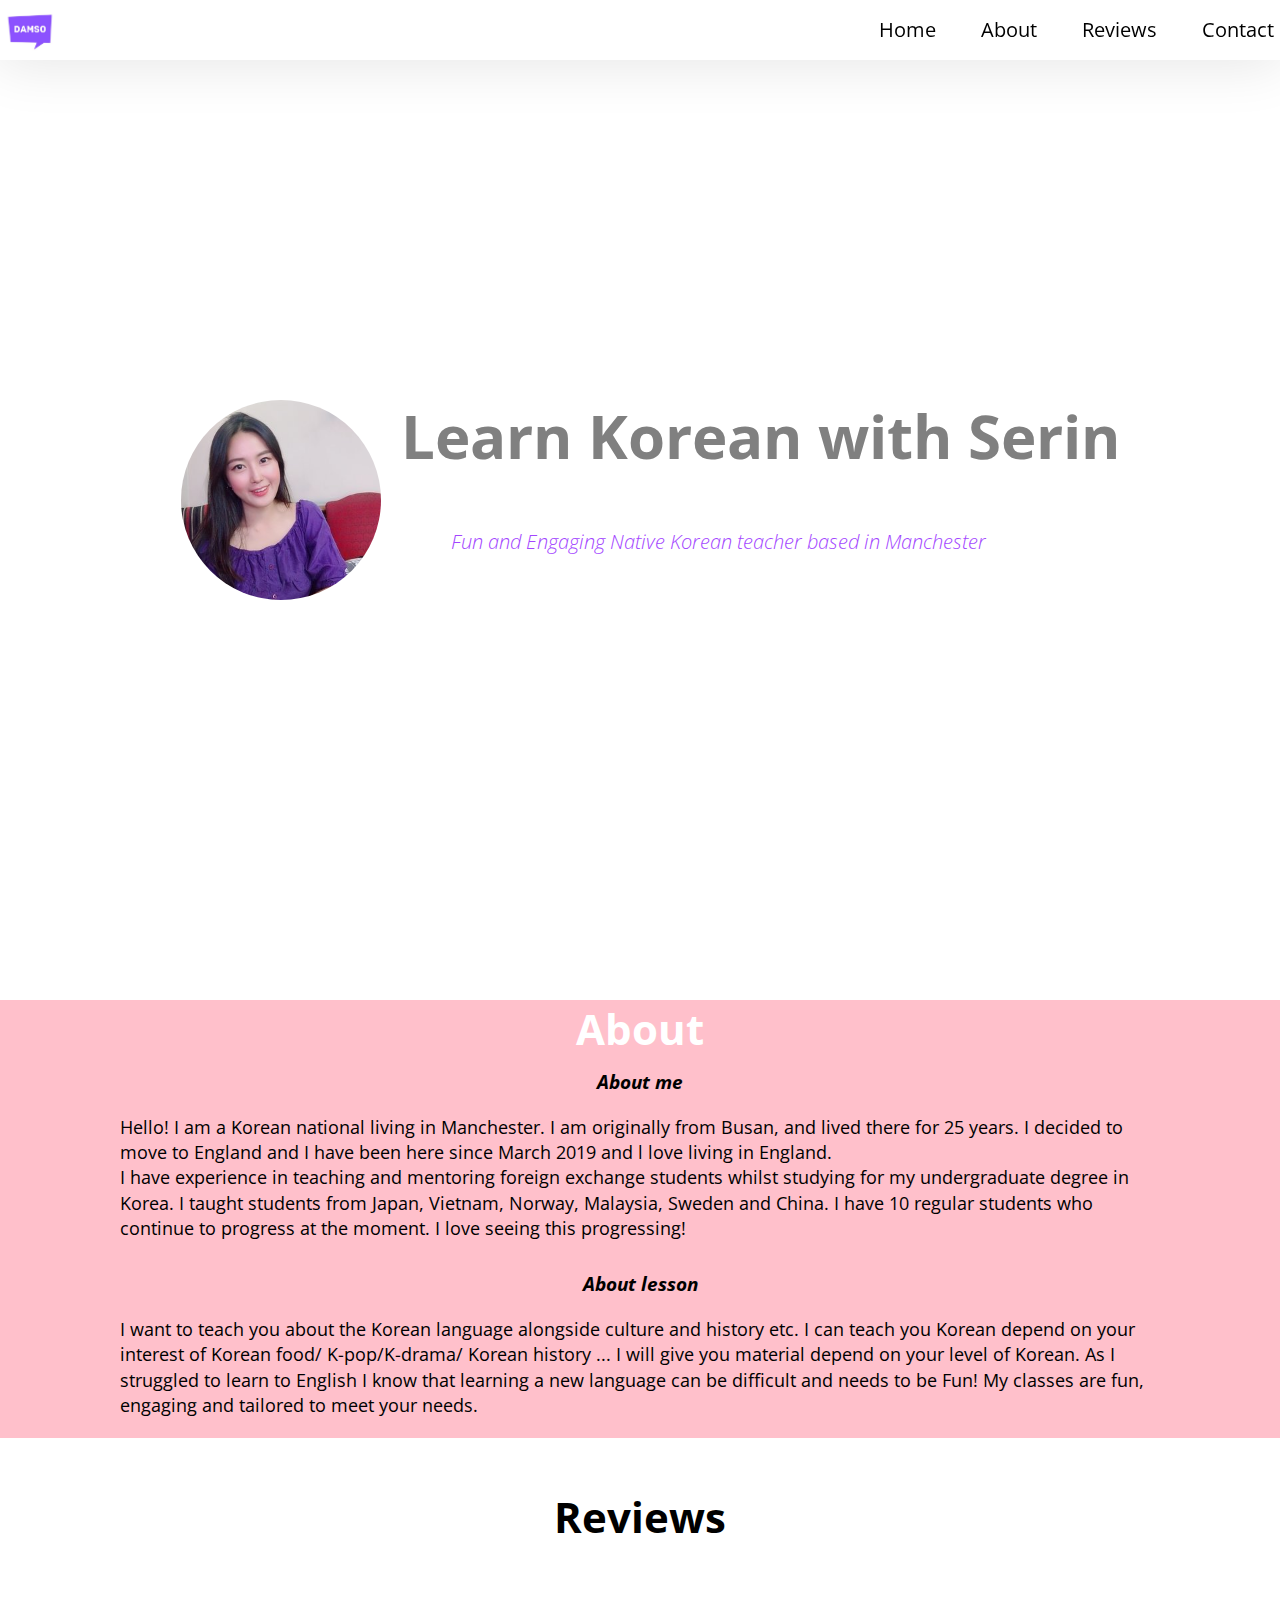
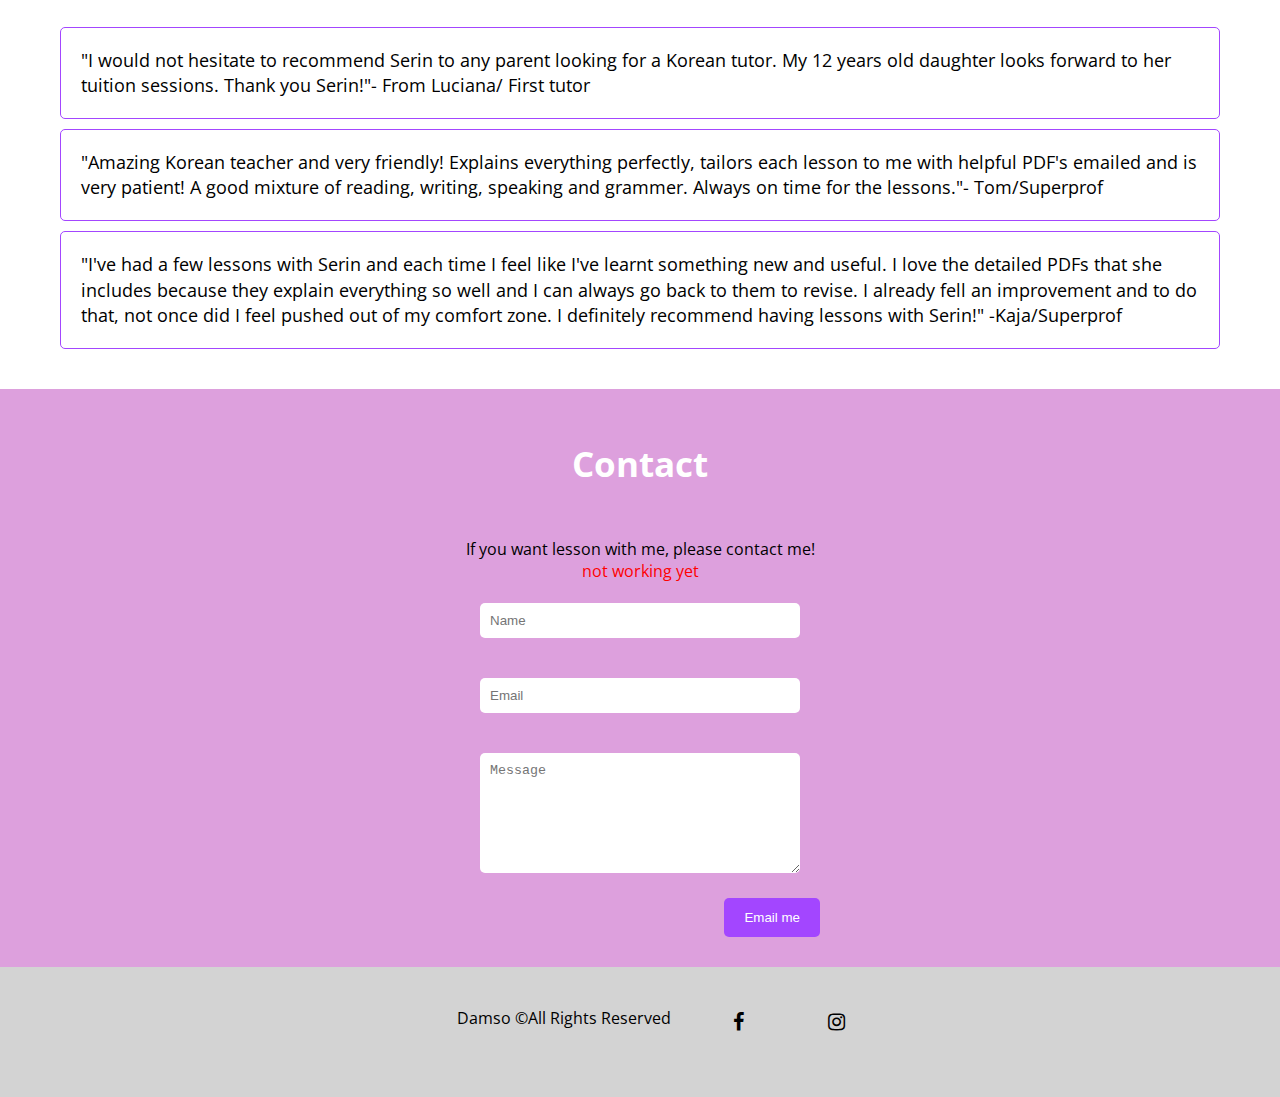
==== commit 7115e10c: "add info" ====
--- a/index.html
+++ b/index.html
@@ -149,6 +149,7 @@
       <div><h3>Contact</h3></div>
       <div>
         <p>If you want lesson with me, please contact me!</p>
+        <p class="info">not working yet</p>
       </div>
       <div class="contact-form">
         <form>
--- a/style.css
+++ b/style.css
@@ -424,3 +424,7 @@
 .fa:hover {
   color: var(--main-logo);
 }
+
+.info {
+  color: red;
+}
